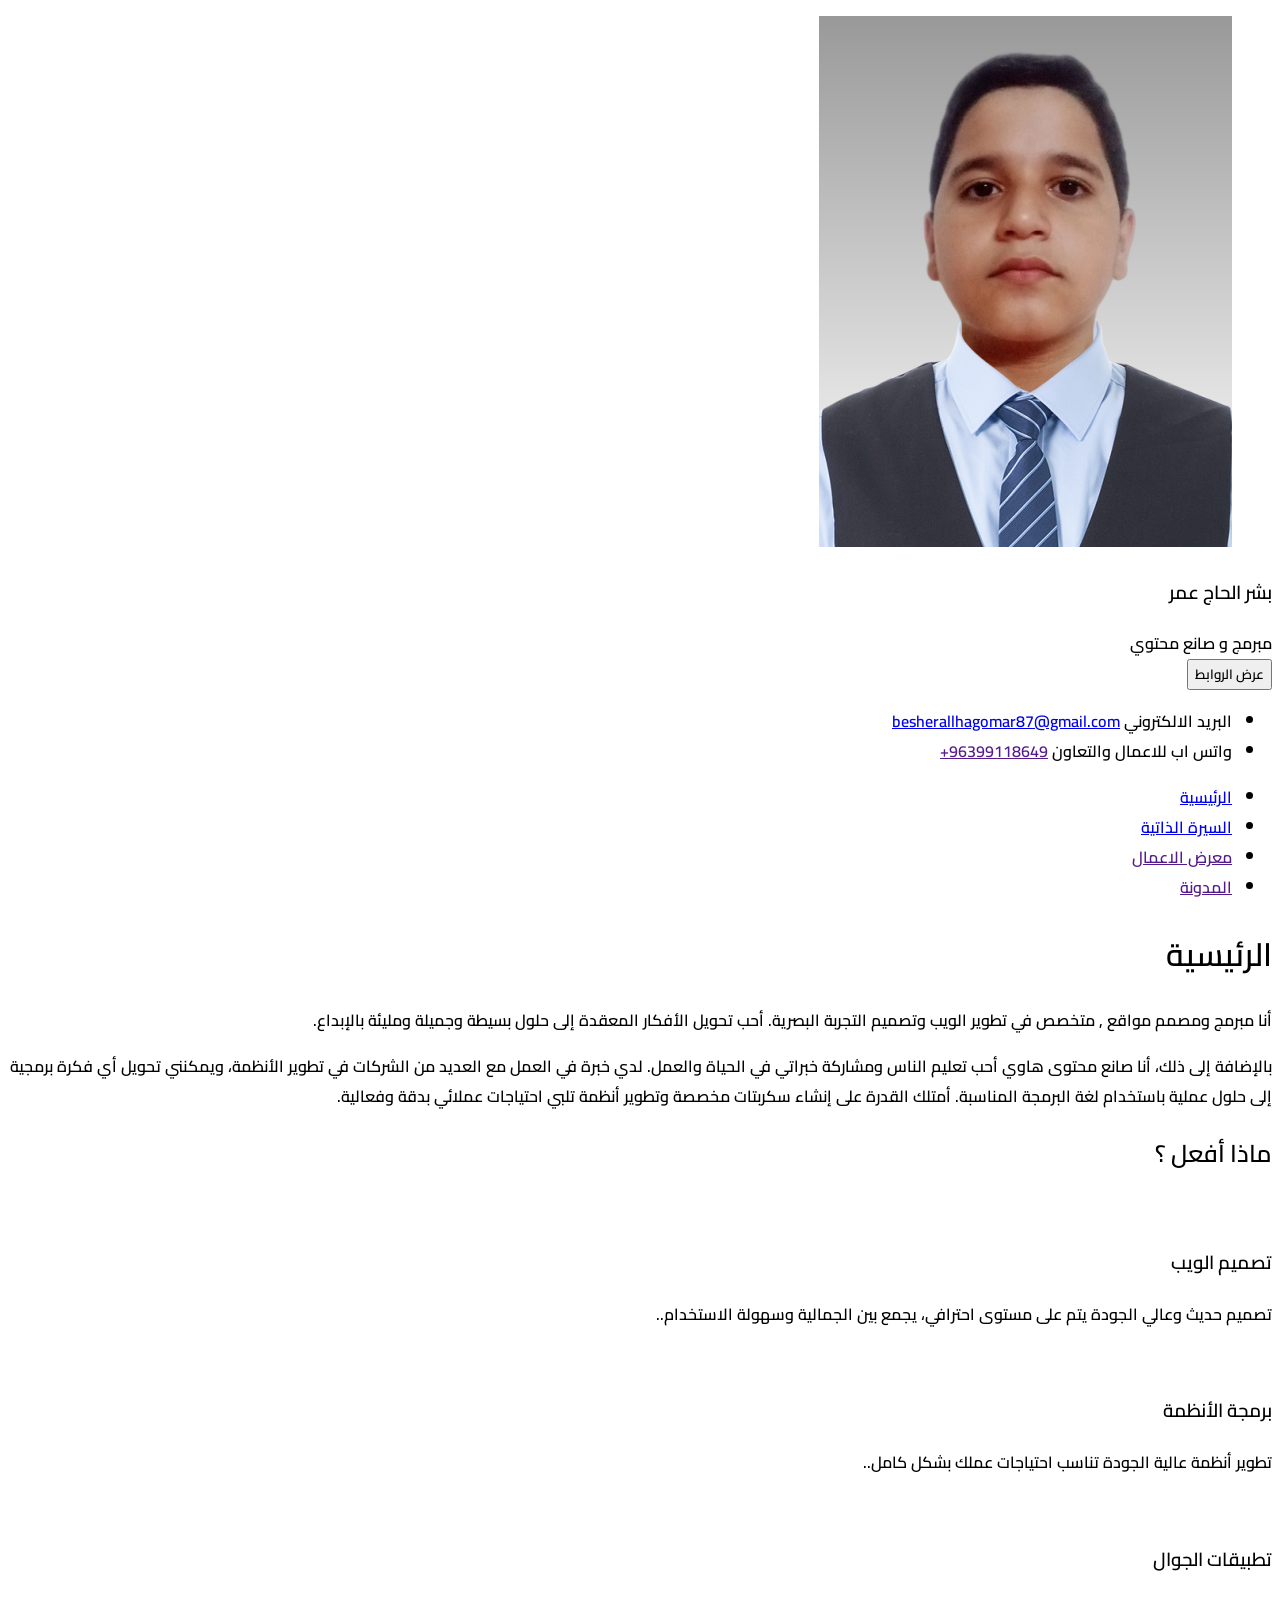
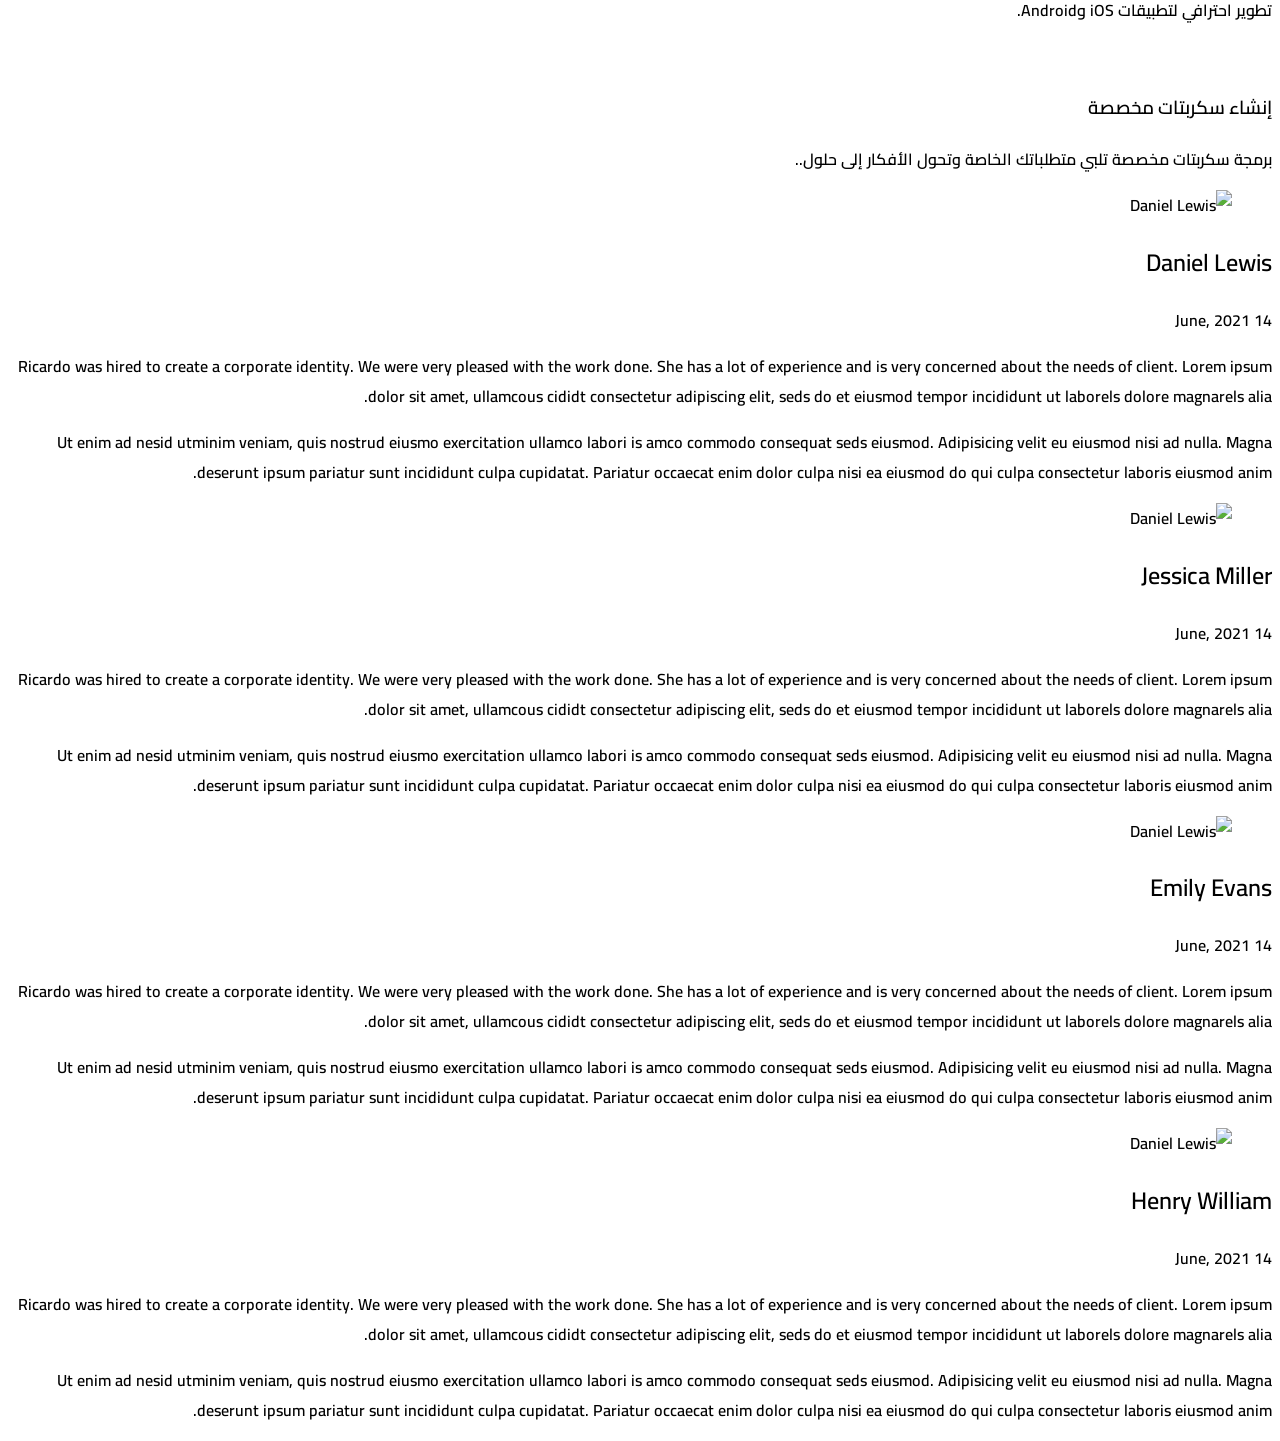
==== index.html @ 219eaa9f "Add files via upload" ====
<!DOCTYPE html>
<html lang="ar" dir="rtl">

<head>
    <meta charset="utf-8" />
    <title>besher coding | الرئيسية</title>


      <!-- Google tag (gtag.js) -->
    <script async src="me6.png"></script>
    <script>
      window.dataLayer = window.dataLayer || [];
      function gtag(){dataLayer.push(arguments);}
      gtag('js', new Date());
      gtag('config', 'G-1BY23PVXMT');
    </script>
   


	<!-- Meta Data -->
	<meta http-equiv="X-UA-Compatible" content="IE=edge">
	<meta name="viewport" content="width=device-width, initial-scale=1, shrink-to-fit=no">
	<meta name="format-detection" content="telephone=no"/>
    <meta name="format-detection" content="address=no"/>
    <meta name="author" content="ArtTemplate" />
    <meta name="description" content="vCard" />

    <!-- Twitter data -->
    <meta name="twitter:card" content="summary_large_image">
    <meta name="twitter:site" content="@ArtTemplates">
    <meta name="twitter:title" content="vCard">
    <meta name="twitter:description" content="vCard">
    <meta name="twitter:image" content="https://mostfasyntax.com/assets/images/social.jpg">

    <!-- Open Graph data -->
    <meta property="og:title" content="ArtTemplate" />
    <meta property="og:type" content="website" />
    <meta property="og:url" content="your url website" />
    <meta property="og:image" content="me6.png" />
    <meta property="og:description" content="vCard" />
    <meta property="og:site_name" content="vCard" />

	<!-- Favicons -->
	<link rel="apple-touch-icon" sizes="144x144" href="me6.png">
	<link rel="apple-touch-icon" sizes="114x114" href="me6.png">
	<link rel="apple-touch-icon" sizes="72x72" href="me6.png">
	<link rel="apple-touch-icon" sizes="57x57" href="me6.png">
	<link rel="shortcut icon" href="me6.png" type="image/png') }}">
  <link rel="stylesheet" href="https://cdnjs.cloudflare.com/ajax/libs/font-awesome/6.0.0-beta3/css/all.min.css">

    <!-- Styles -->
	<link rel="stylesheet" type="text/css" href="https://mostfasyntax.com/assets/styles/vendors/bootstrap.rtl.min.css"/>
	<link rel="stylesheet" type="text/css" href="https://mostfasyntax.com/assets/styles/style.css"/>
	<link rel="stylesheet" type="text/css" href="https://mostfasyntax.com/assets/styles/style-rtl.css"/>

  <link rel="preconnect" href="https://fonts.googleapis.com">
  <link rel="preconnect" href="https://fonts.gstatic.com" crossorigin>
  <link href="https://fonts.googleapis.com/css2?family=Cairo:wght@200..1000&display=swap" rel="stylesheet">
  


  <style>
    * {
      font-family: "Cairo", sans-serif;
      font-optical-sizing: auto;
      font-weight: 600;
      font-style: normal;
      font-variation-settings:
        "slnt" 0;
    }
  </style>

</head>
<body>
    <main class="main">
	    <div class="container gutter-top gutter-bottom">
		    <div class="row sticky-parent">
			    <!-- Sidebar -->
                <aside class="col-12 col-md-12 col-xl-3">
				    <div class="sidebar box-outer sticky-column">
						<!-- My photo -->
						<div class="sidebar__base-info">
					    	<figure class="avatar-box">
                                <img src="me6.png" alt="بشر الحاج عمر">
						    </figure>

						    <div class="text-xl-center">
						        <h3 class="title title--h3 sidebar__name">بشر الحاج عمر</h3>
							    <div class="badge">مبرمج و صانع محتوي</div>
						    </div>

							<button class="btn btn--small btn--icon-right sidebar__btn js-btn-toggle"><span>عرض الروابط</span><i class="feathericon-chevron-down"></i></button>
						</div>

						<div class="sidebar__additional-info js-show">
							<div class="separation"></div>
		                    <ul class="details-info">
							    <!-- Email -->
							    <li class="details-info__item">
							        <span class="box box--s2 icon-box"><i class="font-icon icon-envelope"></i></span>
								    <div class="contacts-block__info">
									    <span class="overhead">البريد الالكتروني</span>
									    <a class="text-overflow" href="besherallhagomar87@gmail.com" title="besherallhagomar87@gmail.com">      besherallhagomar87@gmail.com</a>
								    </div>
							    </li>
							    <!-- Phone -->
						 	    <li class="details-info__item">
                   
                      <span class="box box--s2 icon-box"><i class="font-icon icon-phone"></i></span>
                      <div class="contacts-block__info">
                        <span class="overhead">واتس اب للاعمال والتعاون</span>
						<a href=""><span class="text-overflow" title="+201026724579">96399118649+</span></a>
                      </div>	
                    
							    </li>
                </ul>
						    <div class="separation d-xl-none"></div>

						    <!-- Social -->
						    <div class="social">
                         <a class="social__link" href=""><i class="feathericon-linkedin"></i></a>
                         <a class="social__link" href=""><i class="feathericon-facebook"></i></a>
                         <a class="social__link" href=""><i class="feathericon-youtube"></i></a>
						  	    <a class="social__link" href=""><i class="feathericon-instagram"></i></a>
						    </div>
						</div>	
					</div>	
		        </aside>


            		<!-- Content -->
		        <div class="col-12 col-md-12 col-xl-9">
				    <div class="box-outer">
					    <!-- Menu -->
						<div class="nav-container">
						    <ul class="nav">
                        <li class="nav__item"><a href="https://mostfasyntax.com">الرئيسية</a></li>
                         <li class="nav__item"><a href="about.html">السيرة الذاتية</a></li> 
                         <li class="nav__item"><a href="">معرض الاعمال</a></li>
                        <li class="nav__item"><a href="">المدونة</a></li>
                </ul>
						</div>
						
					    <!-- About -->
						<div class="pb-0 pb-sm-2">
		                    <h1 class="title title--h1 title__separate">الرئيسية</h1>

            		        
		

                  <p>أنا مبرمج ومصمم مواقع , متخصص في تطوير الويب وتصميم التجربة البصرية. أحب تحويل الأفكار المعقدة إلى حلول بسيطة وجميلة ومليئة بالإبداع.</p>
                  <p>بالإضافة إلى ذلك، أنا صانع محتوى هاوي أحب تعليم الناس ومشاركة خبراتي في الحياة والعمل. لدي خبرة في العمل مع العديد من الشركات في تطوير الأنظمة، ويمكنني تحويل أي فكرة برمجية إلى حلول عملية باستخدام لغة البرمجة المناسبة. أمتلك القدرة على إنشاء سكربتات مخصصة وتطوير أنظمة تلبي احتياجات عملائي بدقة وفعالية.</p>
					    </div>
						
					    <!-- What -->
						<h2 class="title title--h2 mt-3">
              ماذا أفعل ؟ 
            </h2>

					<div class="row">
 
        <!-- Case Item -->
    <div class="col-12 col-lg-6">
        <div class="case-item box box--s2 box-inner">
            <img class="case-item__icon" src="https://mostfasyntax.com/storage/categories/GO5Z8lCzgy2stm59pi16ETKVcZDwoNBxdxk0Wri1.svg" alt="" />
            <div>
                <h3 class="title title--h3">تصميم الويب</h3>
                <p class="case-item__caption">تصميم حديث وعالي الجودة يتم على مستوى احترافي، يجمع بين الجمالية وسهولة الاستخدام..</p>
            </div>
        </div>
    </div>
        <!-- Case Item -->
    <div class="col-12 col-lg-6">
        <div class="case-item box box--s2 box-inner">
            <img class="case-item__icon" src="https://mostfasyntax.com/storage/categories/UmX2rgsQTiN7xFLBMGBfoxJx7X9CKGDElSwxrad2.svg" alt="" />
            <div>
                <h3 class="title title--h3">برمجة الأنظمة</h3>
                <p class="case-item__caption">تطوير أنظمة عالية الجودة تناسب احتياجات عملك بشكل كامل..</p>
            </div>
        </div>
    </div>
        <!-- Case Item -->
    <div class="col-12 col-lg-6">
        <div class="case-item box box--s2 box-inner">
            <img class="case-item__icon" src="https://mostfasyntax.com/storage/categories/RGNUnwOUZTbnhezkyLcoi52lY8bGflXW85TWzTt1.svg" alt="" />
            <div>
                <h3 class="title title--h3">تطبيقات الجوال</h3>
                <p class="case-item__caption">تطوير احترافي لتطبيقات iOS وAndroid.</p>
            </div>
        </div>
    </div>
        <!-- Case Item -->
    <div class="col-12 col-lg-6">
        <div class="case-item box box--s2 box-inner">
            <img class="case-item__icon" src="https://mostfasyntax.com/storage/categories/aRLXFBZsL2pioDk1sJfYy4YaMmEDTyTB4vk7dv3v.png" alt="" />
            <div>
                <h3 class="title title--h3">إنشاء سكربتات مخصصة</h3>
                <p class="case-item__caption">برمجة سكربتات مخصصة تلبي متطلباتك الخاصة وتحول الأفكار إلى حلول..</p>
            </div>
        </div>
    </div>
    </div>


<!-- عملاء تعاملت معن-->

							</div>
							<div class="swiper-pagination"></div>
						</div><!-- /swiper-container -->

					</div><!-- box-outer -->
        </div><!-- Content -->
			</div><!-- sticky-parent -->
		</div><!-- container -->
    </main>

    <div class="back-to-top btn"></div>
    
	<!-- Full review 1 -->
	<div id="review-1" class="popup mfp-hide mfp-with-anim">
		<div class="row">
            <div class="col-12 col-sm-2 full-rewiew-con-avatar">
				<figure class="box box-avatar box-avatar--not-border">
					<img src="https://mostfasyntax.com/assets/images/avatar-1.png" alt="Daniel Lewis">
				</figure>
				<div class="review-icon-quote"></div>
			</div>
			<div class="col-12 col-sm-10 full-rewiew-con-text">
				<h2 class="title title--h2 mb-1">Daniel Lewis</h2>
				<span class="review-date">14 June, 2021</span>
				<p>Ricardo was hired to create a corporate identity. We were very pleased with the work done. She has a lot of experience and is very concerned about the needs of client.
				Lorem ipsum dolor sit amet, ullamcous cididt consectetur adipiscing elit, seds do et eiusmod tempor incididunt ut laborels dolore magnarels alia.</p>
				<p>Ut enim ad nesid utminim veniam, quis nostrud eiusmo exercitation ullamco labori is amco commodo consequat  seds eiusmod. Adipisicing velit eu eiusmod nisi ad nulla. 
				Magna deserunt ipsum pariatur sunt incididunt culpa cupidatat. Pariatur occaecat enim dolor culpa nisi ea eiusmod do qui culpa consectetur laboris eiusmod anim.</p>
			</div>
		</div>
	</div>

	<!-- Full review 2 -->
	<div id="review-2" class="popup mfp-hide mfp-with-anim">
		<div class="row">
            <div class="col-12 col-sm-2 full-rewiew-con-avatar">
				<figure class="box box-avatar box-avatar--not-border">
					<img src="https://mostfasyntax.com/assets/images/avatar-2.png" alt="Daniel Lewis">
				</figure>
				<div class="review-icon-quote"></div>
			</div>
			<div class="col-12 col-sm-10 full-rewiew-con-text">
				<h2 class="title title--h2 mb-1">Jessica Miller</h2>
				<span class="review-date">14 June, 2021</span>
				<p>Ricardo was hired to create a corporate identity. We were very pleased with the work done. She has a lot of experience and is very concerned about the needs of client.
				Lorem ipsum dolor sit amet, ullamcous cididt consectetur adipiscing elit, seds do et eiusmod tempor incididunt ut laborels dolore magnarels alia.</p>
				<p>Ut enim ad nesid utminim veniam, quis nostrud eiusmo exercitation ullamco labori is amco commodo consequat  seds eiusmod. Adipisicing velit eu eiusmod nisi ad nulla. 
				Magna deserunt ipsum pariatur sunt incididunt culpa cupidatat. Pariatur occaecat enim dolor culpa nisi ea eiusmod do qui culpa consectetur laboris eiusmod anim.</p>
			</div>
		</div>
	</div>
	
	<!-- Full review 3 -->
	<div id="review-3" class="popup mfp-hide mfp-with-anim">
		<div class="row">
            <div class="col-12 col-sm-2 full-rewiew-con-avatar">
				<figure class="box box-avatar box-avatar--not-border">
					<img src="https://mostfasyntax.com/assets/images/avatar-3.png" alt="Daniel Lewis">
				</figure>
				<div class="review-icon-quote"></div>
			</div>
			<div class="col-12 col-sm-10 full-rewiew-con-text">
				<h2 class="title title--h2 mb-1">Emily Evans</h2>
				<span class="review-date">14 June, 2021</span>
				<p>Ricardo was hired to create a corporate identity. We were very pleased with the work done. She has a lot of experience and is very concerned about the needs of client.
				Lorem ipsum dolor sit amet, ullamcous cididt consectetur adipiscing elit, seds do et eiusmod tempor incididunt ut laborels dolore magnarels alia.</p>
				<p>Ut enim ad nesid utminim veniam, quis nostrud eiusmo exercitation ullamco labori is amco commodo consequat  seds eiusmod. Adipisicing velit eu eiusmod nisi ad nulla. 
				Magna deserunt ipsum pariatur sunt incididunt culpa cupidatat. Pariatur occaecat enim dolor culpa nisi ea eiusmod do qui culpa consectetur laboris eiusmod anim.</p>
			</div>
		</div>
	</div>




            	<!-- Full review 4 -->
	<div id="review-4" class="popup mfp-hide mfp-with-anim">
		<div class="row">
            <div class="col-12 col-sm-2 full-rewiew-con-avatar">
				<figure class="box box-avatar box-avatar--not-border">
					<img src="https://mostfasyntax.com/assets/images/avatar-4.png" alt="Daniel Lewis">
				</figure>
				<div class="review-icon-quote"></div>
			</div>
			<div class="col-12 col-sm-10 full-rewiew-con-text">
				<h2 class="title title--h2 mb-1">Henry William</h2>
				<span class="review-date">14 June, 2021</span>
				<p>Ricardo was hired to create a corporate identity. We were very pleased with the work done. She has a lot of experience and is very concerned about the needs of client.
				Lorem ipsum dolor sit amet, ullamcous cididt consectetur adipiscing elit, seds do et eiusmod tempor incididunt ut laborels dolore magnarels alia.</p>
				<p>Ut enim ad nesid utminim veniam, quis nostrud eiusmo exercitation ullamco labori is amco commodo consequat  seds eiusmod. Adipisicing velit eu eiusmod nisi ad nulla. 
				Magna deserunt ipsum pariatur sunt incididunt culpa cupidatat. Pariatur occaecat enim dolor culpa nisi ea eiusmod do qui culpa consectetur laboris eiusmod anim.</p>
			</div>
		</div>
	</div>
	<!-- JavaScripts -->
	<script src="https://mostfasyntax.com/assets/js/jquery-3.4.1.min.js"></script>
	<script src="https://mostfasyntax.com/assets/js/plugins.min.js"></script>
    <script src="https://mostfasyntax.com/assets/js/common.js"></script>
    
</body>
</html>
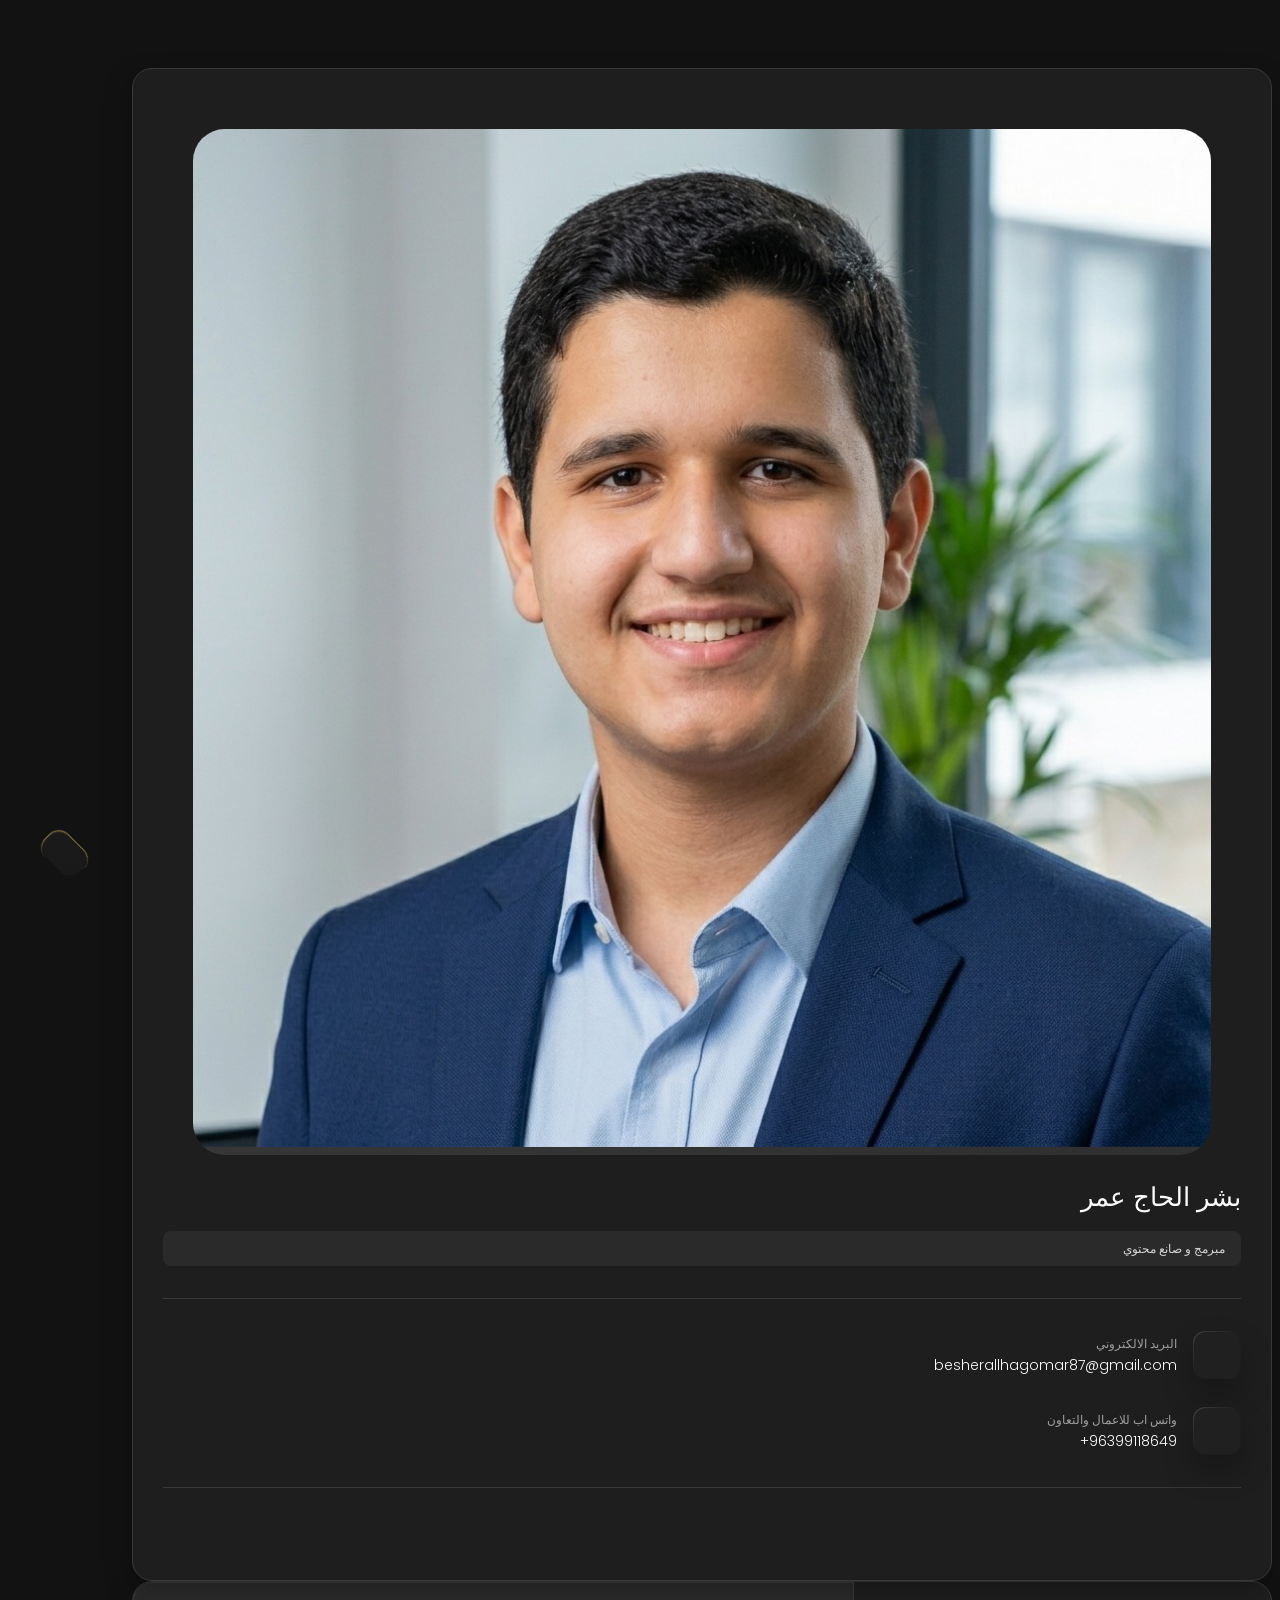
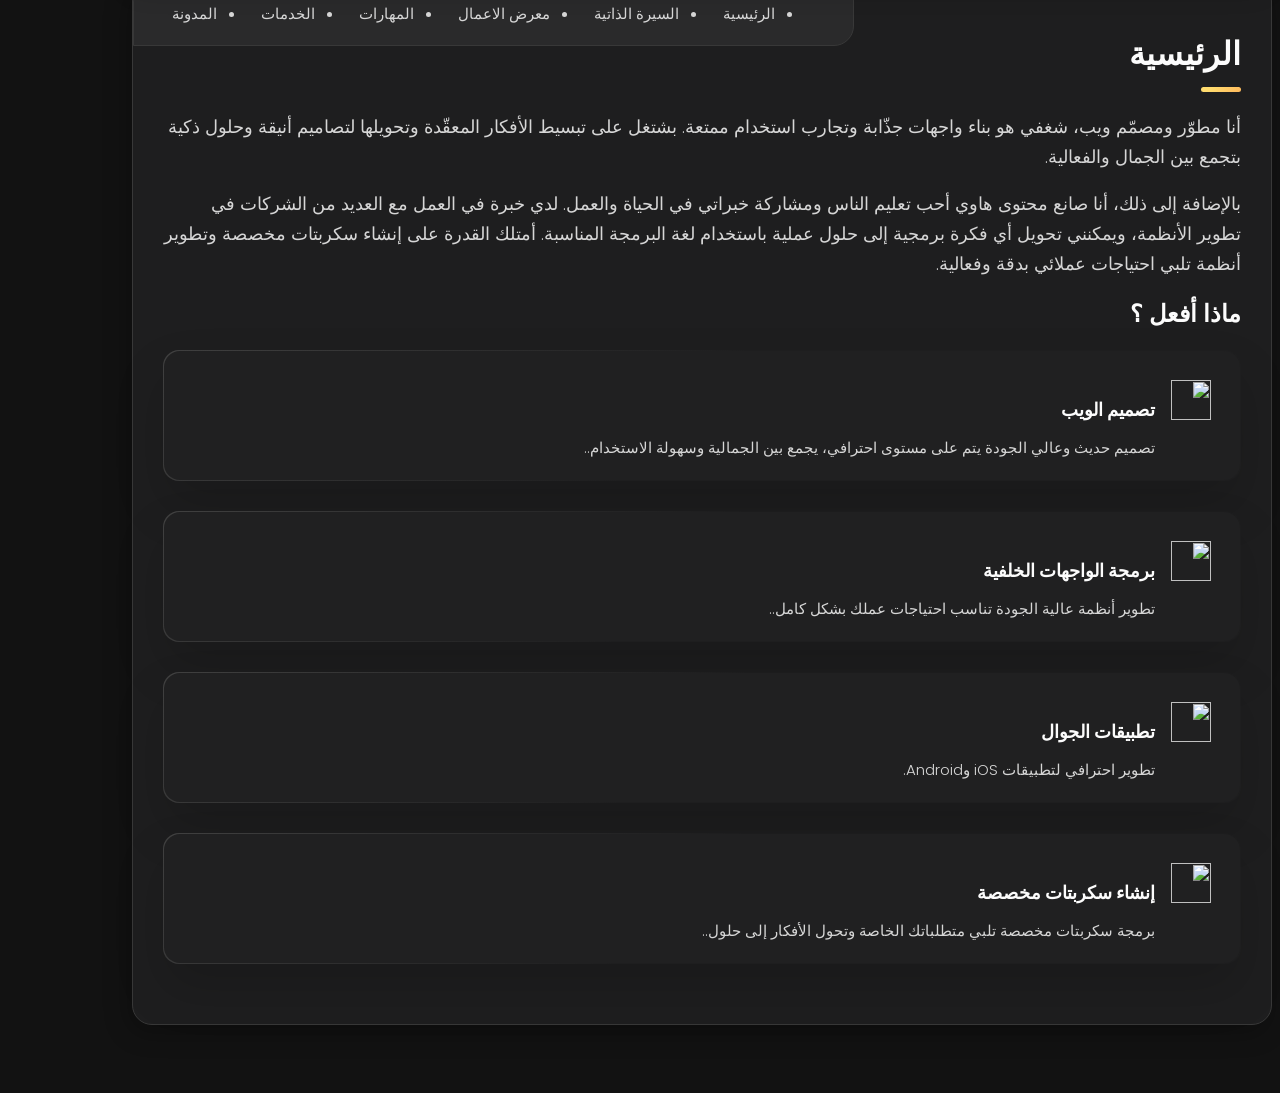
==== commit ecf2655c: "Add files via upload" ====
--- a/index.html
+++ b/index.html
@@ -3,25 +3,25 @@
 
 <head>
     <meta charset="utf-8" />
-    <title>besher coding | الرئيسية</title>
-
-
-      <!-- Google tag (gtag.js) -->
-    <script async src="me6.png"></script>
+    <title> besher coding | الرئيسية</title>
+
+
+    <!-- Google tag (gtag.js) -->
+    <script async src="me.jpeg"></script>
     <script>
-      window.dataLayer = window.dataLayer || [];
-      function gtag(){dataLayer.push(arguments);}
-      gtag('js', new Date());
-      gtag('config', 'G-1BY23PVXMT');
+        window.dataLayer = window.dataLayer || [];
+        function gtag() { dataLayer.push(arguments); }
+        gtag('js', new Date());
+        gtag('config', 'G-1BY23PVXMT');
     </script>
-   
-
-
-	<!-- Meta Data -->
-	<meta http-equiv="X-UA-Compatible" content="IE=edge">
-	<meta name="viewport" content="width=device-width, initial-scale=1, shrink-to-fit=no">
-	<meta name="format-detection" content="telephone=no"/>
-    <meta name="format-detection" content="address=no"/>
+
+
+
+    <!-- Meta Data -->
+    <meta http-equiv="X-UA-Compatible" content="IE=edge">
+    <meta name="viewport" content="width=device-width, initial-scale=1, shrink-to-fit=no">
+    <meta name="format-detection" content="telephone=no" />
+    <meta name="format-detection" content="address=no" />
     <meta name="author" content="ArtTemplate" />
     <meta name="description" content="vCard" />
 
@@ -36,272 +36,214 @@
     <meta property="og:title" content="ArtTemplate" />
     <meta property="og:type" content="website" />
     <meta property="og:url" content="your url website" />
-    <meta property="og:image" content="me6.png" />
+    <meta property="og:image" content="me.jpeg" />
     <meta property="og:description" content="vCard" />
     <meta property="og:site_name" content="vCard" />
 
-	<!-- Favicons -->
-	<link rel="apple-touch-icon" sizes="144x144" href="me6.png">
-	<link rel="apple-touch-icon" sizes="114x114" href="me6.png">
-	<link rel="apple-touch-icon" sizes="72x72" href="me6.png">
-	<link rel="apple-touch-icon" sizes="57x57" href="me6.png">
-	<link rel="shortcut icon" href="me6.png" type="image/png') }}">
-  <link rel="stylesheet" href="https://cdnjs.cloudflare.com/ajax/libs/font-awesome/6.0.0-beta3/css/all.min.css">
+    <!-- Favicons -->
+    <link rel="apple-touch-icon" sizes="144x144" href="me.jpeg">
+    <link rel="apple-touch-icon" sizes="114x114" href="me.jpeg">
+    <link rel="apple-touch-icon" sizes="72x72" href="me.jpeg">
+    <link rel="apple-touch-icon" sizes="57x57" href="">
+    <link rel="shortcut icon" href="me.jpeg" type="image/jpeg') }}">
+    <link rel="stylesheet" href="https://cdnjs.cloudflare.com/ajax/libs/font-awesome/6.0.0-beta3/css/all.min.css">
 
     <!-- Styles -->
-	<link rel="stylesheet" type="text/css" href="https://mostfasyntax.com/assets/styles/vendors/bootstrap.rtl.min.css"/>
-	<link rel="stylesheet" type="text/css" href="https://mostfasyntax.com/assets/styles/style.css"/>
-	<link rel="stylesheet" type="text/css" href="https://mostfasyntax.com/assets/styles/style-rtl.css"/>
-
-  <link rel="preconnect" href="https://fonts.googleapis.com">
-  <link rel="preconnect" href="https://fonts.gstatic.com" crossorigin>
-  <link href="https://fonts.googleapis.com/css2?family=Cairo:wght@200..1000&display=swap" rel="stylesheet">
-  
-
-
-  <style>
-    * {
-      font-family: "Cairo", sans-serif;
-      font-optical-sizing: auto;
-      font-weight: 600;
-      font-style: normal;
-      font-variation-settings:
-        "slnt" 0;
-    }
-  </style>
+    <link rel="stylesheet" type="text/css"
+        href="https://mostfasyntax.com/assets/styles/vendors/bootstrap.rtl.min.css" />
+    <link rel="stylesheet" href="style.css">
+    <link rel="stylesheet" href="styl.css" />
+
+    <link rel="preconnect" href="https://fonts.googleapis.com">
+    <link rel="preconnect" href="https://fonts.gstatic.com" crossorigin>
+    <link href="https://fonts.googleapis.com/css2?family=Cairo:wght@200..1000&display=swap" rel="stylesheet">
+
+
+
+    <style>
+
+    </style>
 
 </head>
+
 <body>
     <main class="main">
-	    <div class="container gutter-top gutter-bottom">
-		    <div class="row sticky-parent">
-			    <!-- Sidebar -->
+        <div class="container gutter-top gutter-bottom">
+            <div class="row sticky-parent">
+                <!-- Sidebar -->
                 <aside class="col-12 col-md-12 col-xl-3">
-				    <div class="sidebar box-outer sticky-column">
-						<!-- My photo -->
-						<div class="sidebar__base-info">
-					    	<figure class="avatar-box">
-                                <img src="me6.png" alt="بشر الحاج عمر">
-						    </figure>
-
-						    <div class="text-xl-center">
-						        <h3 class="title title--h3 sidebar__name">بشر الحاج عمر</h3>
-							    <div class="badge">مبرمج و صانع محتوي</div>
-						    </div>
-
-							<button class="btn btn--small btn--icon-right sidebar__btn js-btn-toggle"><span>عرض الروابط</span><i class="feathericon-chevron-down"></i></button>
-						</div>
-
-						<div class="sidebar__additional-info js-show">
-							<div class="separation"></div>
-		                    <ul class="details-info">
-							    <!-- Email -->
-							    <li class="details-info__item">
-							        <span class="box box--s2 icon-box"><i class="font-icon icon-envelope"></i></span>
-								    <div class="contacts-block__info">
-									    <span class="overhead">البريد الالكتروني</span>
-									    <a class="text-overflow" href="besherallhagomar87@gmail.com" title="besherallhagomar87@gmail.com">      besherallhagomar87@gmail.com</a>
-								    </div>
-							    </li>
-							    <!-- Phone -->
-						 	    <li class="details-info__item">
-                   
-                      <span class="box box--s2 icon-box"><i class="font-icon icon-phone"></i></span>
-                      <div class="contacts-block__info">
-                        <span class="overhead">واتس اب للاعمال والتعاون</span>
-						<a href=""><span class="text-overflow" title="+201026724579">96399118649+</span></a>
-                      </div>	
-                    
-							    </li>
-                </ul>
-						    <div class="separation d-xl-none"></div>
-
-						    <!-- Social -->
-						    <div class="social">
-                         <a class="social__link" href=""><i class="feathericon-linkedin"></i></a>
-                         <a class="social__link" href=""><i class="feathericon-facebook"></i></a>
-                         <a class="social__link" href=""><i class="feathericon-youtube"></i></a>
-						  	    <a class="social__link" href=""><i class="feathericon-instagram"></i></a>
-						    </div>
-						</div>	
-					</div>	
-		        </aside>
-
-
-            		<!-- Content -->
-		        <div class="col-12 col-md-12 col-xl-9">
-				    <div class="box-outer">
-					    <!-- Menu -->
-						<div class="nav-container">
-						    <ul class="nav">
-                        <li class="nav__item"><a href="https://mostfasyntax.com">الرئيسية</a></li>
-                         <li class="nav__item"><a href="about.html">السيرة الذاتية</a></li> 
-                         <li class="nav__item"><a href="">معرض الاعمال</a></li>
-                        <li class="nav__item"><a href="">المدونة</a></li>
-                </ul>
-						</div>
-						
-					    <!-- About -->
-						<div class="pb-0 pb-sm-2">
-		                    <h1 class="title title--h1 title__separate">الرئيسية</h1>
-
-            		        
-		
-
-                  <p>أنا مبرمج ومصمم مواقع , متخصص في تطوير الويب وتصميم التجربة البصرية. أحب تحويل الأفكار المعقدة إلى حلول بسيطة وجميلة ومليئة بالإبداع.</p>
-                  <p>بالإضافة إلى ذلك، أنا صانع محتوى هاوي أحب تعليم الناس ومشاركة خبراتي في الحياة والعمل. لدي خبرة في العمل مع العديد من الشركات في تطوير الأنظمة، ويمكنني تحويل أي فكرة برمجية إلى حلول عملية باستخدام لغة البرمجة المناسبة. أمتلك القدرة على إنشاء سكربتات مخصصة وتطوير أنظمة تلبي احتياجات عملائي بدقة وفعالية.</p>
-					    </div>
-						
-					    <!-- What -->
-						<h2 class="title title--h2 mt-3">
-              ماذا أفعل ؟ 
-            </h2>
-
-					<div class="row">
- 
-        <!-- Case Item -->
-    <div class="col-12 col-lg-6">
-        <div class="case-item box box--s2 box-inner">
-            <img class="case-item__icon" src="https://mostfasyntax.com/storage/categories/GO5Z8lCzgy2stm59pi16ETKVcZDwoNBxdxk0Wri1.svg" alt="" />
-            <div>
-                <h3 class="title title--h3">تصميم الويب</h3>
-                <p class="case-item__caption">تصميم حديث وعالي الجودة يتم على مستوى احترافي، يجمع بين الجمالية وسهولة الاستخدام..</p>
-            </div>
-        </div>
-    </div>
-        <!-- Case Item -->
-    <div class="col-12 col-lg-6">
-        <div class="case-item box box--s2 box-inner">
-            <img class="case-item__icon" src="https://mostfasyntax.com/storage/categories/UmX2rgsQTiN7xFLBMGBfoxJx7X9CKGDElSwxrad2.svg" alt="" />
-            <div>
-                <h3 class="title title--h3">برمجة الأنظمة</h3>
-                <p class="case-item__caption">تطوير أنظمة عالية الجودة تناسب احتياجات عملك بشكل كامل..</p>
-            </div>
-        </div>
-    </div>
-        <!-- Case Item -->
-    <div class="col-12 col-lg-6">
-        <div class="case-item box box--s2 box-inner">
-            <img class="case-item__icon" src="https://mostfasyntax.com/storage/categories/RGNUnwOUZTbnhezkyLcoi52lY8bGflXW85TWzTt1.svg" alt="" />
-            <div>
-                <h3 class="title title--h3">تطبيقات الجوال</h3>
-                <p class="case-item__caption">تطوير احترافي لتطبيقات iOS وAndroid.</p>
-            </div>
-        </div>
-    </div>
-        <!-- Case Item -->
-    <div class="col-12 col-lg-6">
-        <div class="case-item box box--s2 box-inner">
-            <img class="case-item__icon" src="https://mostfasyntax.com/storage/categories/aRLXFBZsL2pioDk1sJfYy4YaMmEDTyTB4vk7dv3v.png" alt="" />
-            <div>
-                <h3 class="title title--h3">إنشاء سكربتات مخصصة</h3>
-                <p class="case-item__caption">برمجة سكربتات مخصصة تلبي متطلباتك الخاصة وتحول الأفكار إلى حلول..</p>
-            </div>
-        </div>
-    </div>
-    </div>
-
+                    <div class="sidebar box-outer sticky-column">
+                        <!-- My photo -->
+                        <div class="sidebar__base-info">
+                            <figure class="avatar-box">
+                                <img src="me.jpeg" alt="بشر الحاج عمر">
+                            </figure>
+
+                            <div class="text-xl-center">
+                                <h3 class="title title--h3 sidebar__name">بشر الحاج عمر</h3>
+                                <div class="badge">مبرمج و صانع محتوي</div>
+                            </div>
+
+                            <button class="btn btn--small btn--icon-right sidebar__btn js-btn-toggle"><span>عرض
+                                    الروابط</span><i class="feathericon-chevron-down"></i></button>
+                        </div>
+
+                        <div class="sidebar__additional-info js-show">
+                            <div class="separation"></div>
+                            <ul class="details-info">
+                                <!-- Email -->
+                                <li class="details-info__item">
+                                    <span class="box box--s2 icon-box"><i class="font-icon icon-envelope"></i></span>
+                                    <div class="contacts-block__info">
+                                        <span class="overhead">البريد الالكتروني</span>
+                                        <a class="text-overflow" href="besherallhagomar87@gmail.com"
+                                            title="besherallhagomar87@gmail.com"> besherallhagomar87@gmail.com</a>
+                                    </div>
+                                </li>
+
+                                <!-- Phone -->
+                                <li class="details-info__item">
+
+                                    <span class="box box--s2 icon-box"><i class="font-icon icon-phone"></i></span>
+                                    <div class="contacts-block__info">
+                                        <span class="overhead">واتس اب للاعمال والتعاون</span>
+                                        <a href=""><span class="text-overflow"
+                                                title="+201026724579">96399118649+</span></a>
+                                    </div>
+
+                                </li>
+                            </ul>
+                            <div class="separation d-xl-none"></div>
+
+                            <!-- Social -->
+                            <div class="social">
+                                <a class="social__link" href=""><i class="feathericon-linkedin"></i></a>
+                                <a class="social__link" href=""><i class="feathericon-facebook"></i></a>
+                                <a class="social__link" href=""><i class="feathericon-youtube"></i></a>
+                                <a class="social__link" href=""><i class="feathericon-instagram"></i></a>
+                            </div>
+                        </div>
+                    </div>
+                </aside>
+
+
+                <!-- Content -->
+                <div class="col-12 col-md-12 col-xl-9">
+                    <div class="box-outer">
+                        <!-- Menu -->
+                        <div class="nav-container">
+                            <ul class="nav">
+                                <li class="nav__item"><a href="index.html">الرئيسية</a></li>
+                                <li class="nav__item"><a href="about.html">السيرة الذاتية</a></li>
+                                <li class="nav__item"><a
+                                        href="about.html">معرض الاعمال</a>
+                                </li>
+                                <li class="nav__item"><a href="about.html">المهارات</a></li>
+                                <li class="nav__item"><a href="about.html">الخدمات</a></li>
+                                <li class="nav__item"><a
+                                        href="about.html">المدونة</a></li>
+                            </ul>
+                        </div>
+
+                        <!-- About -->
+                        <div class="pb-0 pb-sm-2">
+                            <h1 class="title title--h1 title__separate">الرئيسية</h1>
+
+
+
+
+                            <p style="font-size: large;">أنا مطوّر ومصمّم ويب، شغفي هو بناء واجهات جذّابة وتجارب استخدام ممتعة. بشتغل على تبسيط الأفكار
+                                 المعقّدة وتحويلها لتصاميم أنيقة وحلول ذكية بتجمع بين الجمال والفعالية.</p>
+                               
+                            <p style="font-size: large;">بالإضافة إلى ذلك، أنا صانع محتوى هاوي أحب تعليم الناس ومشاركة
+                                خبراتي في الحياة والعمل. لدي خبرة في العمل مع العديد من الشركات في تطوير الأنظمة،
+                                ويمكنني تحويل أي فكرة برمجية إلى حلول عملية باستخدام لغة البرمجة المناسبة. أمتلك القدرة
+                                على إنشاء سكربتات مخصصة وتطوير أنظمة تلبي احتياجات عملائي بدقة وفعالية.</p>
+                        </div>
+
+                        <!-- What -->
+                        <h2 class="title title--h2 mt-3">
+                            ماذا أفعل ؟
+                        </h2>
+
+                        <div class="row">
+
+                            <!-- Case Item -->
+                            <div class="col-12 col-lg-6">
+                                <div class="case-item box box--s2 box-inner">
+                                    <img class="case-item__icon"
+                                        src="https://mostfasyntax.com/storage/categories/GO5Z8lCzgy2stm59pi16ETKVcZDwoNBxdxk0Wri1.svg"
+                                        alt="" />
+                                    <div>
+                                        <h3 class="title title--h3">تصميم الويب</h3>
+                                        <p class="case-item__caption">تصميم حديث وعالي الجودة يتم على مستوى احترافي،
+                                            يجمع بين الجمالية وسهولة الاستخدام..</p>
+                                    </div>
+                                </div>
+                            </div>
+                            <!-- Case Item -->
+                            <div class="col-12 col-lg-6">
+                                <div class="case-item box box--s2 box-inner">
+                                    <img class="case-item__icon"
+                                        src="https://mostfasyntax.com/storage/categories/UmX2rgsQTiN7xFLBMGBfoxJx7X9CKGDElSwxrad2.svg"
+                                        alt="" />
+                                    <div>
+                                        <h3 class="title title--h3">برمجة الواجهات الخلفية</h3>
+                                        <p class="case-item__caption">تطوير أنظمة عالية الجودة تناسب احتياجات عملك بشكل
+                                            كامل..</p>
+                                    </div>
+                                </div>
+                            </div>
+                            <!-- Case Item -->
+                            <div class="col-12 col-lg-6">
+                                <div class="case-item box box--s2 box-inner">
+                                    <img class="case-item__icon"
+                                        src="https://mostfasyntax.com/storage/categories/RGNUnwOUZTbnhezkyLcoi52lY8bGflXW85TWzTt1.svg"
+                                        alt="" />
+                                    <div>
+                                        <h3 class="title title--h3">تطبيقات الجوال</h3>
+                                        <p class="case-item__caption">تطوير احترافي لتطبيقات iOS وAndroid.</p>
+                                    </div>
+                                </div>
+                            </div>
+                            <!-- Case Item -->
+                            <div class="col-12 col-lg-6">
+                                <div class="case-item box box--s2 box-inner">
+                                    <img class="case-item__icon"
+                                        src="https://mostfasyntax.com/storage/categories/aRLXFBZsL2pioDk1sJfYy4YaMmEDTyTB4vk7dv3v.png"
+                                        alt="" />
+                                    <div>
+                                        <h3 class="title title--h3">إنشاء سكربتات مخصصة</h3>
+                                        <p class="case-item__caption">برمجة سكربتات مخصصة تلبي متطلباتك الخاصة وتحول
+                                            الأفكار إلى حلول..</p>
+                                    </div>
+                                </div>
+                            </div>
+                        </div>
+                        <div class="skills-column col-xl-12">
+
+</body>
+
+</html>
 
 <!-- عملاء تعاملت معن-->
 
-							</div>
-							<div class="swiper-pagination"></div>
-						</div><!-- /swiper-container -->
-
-					</div><!-- box-outer -->
-        </div><!-- Content -->
-			</div><!-- sticky-parent -->
-		</div><!-- container -->
-    </main>
-
-    <div class="back-to-top btn"></div>
-    
-	<!-- Full review 1 -->
-	<div id="review-1" class="popup mfp-hide mfp-with-anim">
-		<div class="row">
-            <div class="col-12 col-sm-2 full-rewiew-con-avatar">
-				<figure class="box box-avatar box-avatar--not-border">
-					<img src="https://mostfasyntax.com/assets/images/avatar-1.png" alt="Daniel Lewis">
-				</figure>
-				<div class="review-icon-quote"></div>
-			</div>
-			<div class="col-12 col-sm-10 full-rewiew-con-text">
-				<h2 class="title title--h2 mb-1">Daniel Lewis</h2>
-				<span class="review-date">14 June, 2021</span>
-				<p>Ricardo was hired to create a corporate identity. We were very pleased with the work done. She has a lot of experience and is very concerned about the needs of client.
-				Lorem ipsum dolor sit amet, ullamcous cididt consectetur adipiscing elit, seds do et eiusmod tempor incididunt ut laborels dolore magnarels alia.</p>
-				<p>Ut enim ad nesid utminim veniam, quis nostrud eiusmo exercitation ullamco labori is amco commodo consequat  seds eiusmod. Adipisicing velit eu eiusmod nisi ad nulla. 
-				Magna deserunt ipsum pariatur sunt incididunt culpa cupidatat. Pariatur occaecat enim dolor culpa nisi ea eiusmod do qui culpa consectetur laboris eiusmod anim.</p>
-			</div>
-		</div>
-	</div>
-
-	<!-- Full review 2 -->
-	<div id="review-2" class="popup mfp-hide mfp-with-anim">
-		<div class="row">
-            <div class="col-12 col-sm-2 full-rewiew-con-avatar">
-				<figure class="box box-avatar box-avatar--not-border">
-					<img src="https://mostfasyntax.com/assets/images/avatar-2.png" alt="Daniel Lewis">
-				</figure>
-				<div class="review-icon-quote"></div>
-			</div>
-			<div class="col-12 col-sm-10 full-rewiew-con-text">
-				<h2 class="title title--h2 mb-1">Jessica Miller</h2>
-				<span class="review-date">14 June, 2021</span>
-				<p>Ricardo was hired to create a corporate identity. We were very pleased with the work done. She has a lot of experience and is very concerned about the needs of client.
-				Lorem ipsum dolor sit amet, ullamcous cididt consectetur adipiscing elit, seds do et eiusmod tempor incididunt ut laborels dolore magnarels alia.</p>
-				<p>Ut enim ad nesid utminim veniam, quis nostrud eiusmo exercitation ullamco labori is amco commodo consequat  seds eiusmod. Adipisicing velit eu eiusmod nisi ad nulla. 
-				Magna deserunt ipsum pariatur sunt incididunt culpa cupidatat. Pariatur occaecat enim dolor culpa nisi ea eiusmod do qui culpa consectetur laboris eiusmod anim.</p>
-			</div>
-		</div>
-	</div>
-	
-	<!-- Full review 3 -->
-	<div id="review-3" class="popup mfp-hide mfp-with-anim">
-		<div class="row">
-            <div class="col-12 col-sm-2 full-rewiew-con-avatar">
-				<figure class="box box-avatar box-avatar--not-border">
-					<img src="https://mostfasyntax.com/assets/images/avatar-3.png" alt="Daniel Lewis">
-				</figure>
-				<div class="review-icon-quote"></div>
-			</div>
-			<div class="col-12 col-sm-10 full-rewiew-con-text">
-				<h2 class="title title--h2 mb-1">Emily Evans</h2>
-				<span class="review-date">14 June, 2021</span>
-				<p>Ricardo was hired to create a corporate identity. We were very pleased with the work done. She has a lot of experience and is very concerned about the needs of client.
-				Lorem ipsum dolor sit amet, ullamcous cididt consectetur adipiscing elit, seds do et eiusmod tempor incididunt ut laborels dolore magnarels alia.</p>
-				<p>Ut enim ad nesid utminim veniam, quis nostrud eiusmo exercitation ullamco labori is amco commodo consequat  seds eiusmod. Adipisicing velit eu eiusmod nisi ad nulla. 
-				Magna deserunt ipsum pariatur sunt incididunt culpa cupidatat. Pariatur occaecat enim dolor culpa nisi ea eiusmod do qui culpa consectetur laboris eiusmod anim.</p>
-			</div>
-		</div>
-	</div>
-
-
-
-
-            	<!-- Full review 4 -->
-	<div id="review-4" class="popup mfp-hide mfp-with-anim">
-		<div class="row">
-            <div class="col-12 col-sm-2 full-rewiew-con-avatar">
-				<figure class="box box-avatar box-avatar--not-border">
-					<img src="https://mostfasyntax.com/assets/images/avatar-4.png" alt="Daniel Lewis">
-				</figure>
-				<div class="review-icon-quote"></div>
-			</div>
-			<div class="col-12 col-sm-10 full-rewiew-con-text">
-				<h2 class="title title--h2 mb-1">Henry William</h2>
-				<span class="review-date">14 June, 2021</span>
-				<p>Ricardo was hired to create a corporate identity. We were very pleased with the work done. She has a lot of experience and is very concerned about the needs of client.
-				Lorem ipsum dolor sit amet, ullamcous cididt consectetur adipiscing elit, seds do et eiusmod tempor incididunt ut laborels dolore magnarels alia.</p>
-				<p>Ut enim ad nesid utminim veniam, quis nostrud eiusmo exercitation ullamco labori is amco commodo consequat  seds eiusmod. Adipisicing velit eu eiusmod nisi ad nulla. 
-				Magna deserunt ipsum pariatur sunt incididunt culpa cupidatat. Pariatur occaecat enim dolor culpa nisi ea eiusmod do qui culpa consectetur laboris eiusmod anim.</p>
-			</div>
-		</div>
-	</div>
-	<!-- JavaScripts -->
-	<script src="https://mostfasyntax.com/assets/js/jquery-3.4.1.min.js"></script>
-	<script src="https://mostfasyntax.com/assets/js/plugins.min.js"></script>
-    <script src="https://mostfasyntax.com/assets/js/common.js"></script>
-    
+</div>
+<div class="swiper-pagination"></div>
+</div><!-- /swiper-container -->
+
+</div><!-- box-outer -->
+</div><!-- Content -->
+</div><!-- sticky-parent -->
+</div><!-- container -->
+</main>
+
+<div class="back-to-top btn"></div>
+
+<!-- JavaScripts -->
+<script src="https://mostfasyntax.com/assets/js/jquery-3.4.1.min.js"></script>
+<script src="https://mostfasyntax.com/assets/js/plugins.min.js"></script>
+<script src="script.js"></script>
+
 </body>
 </html>
--- a/style.css
+++ b/style.css
@@ -0,0 +1,3363 @@
+/* ------------------------------------------------
+ Author: ArtStyles (Art)
+ 
+ Template Name: vCard
+ version: 1.1.0
+------------------------------------------------ */
+/* ------------------------------------------------
+ 
+ - Vendors
+ - Font Icons
+ - Variables
+ - General Styles
+ - Typography
+ - Form
+ - Button
+ - Sidebar
+ - Sections
+ - Navbar
+ - Popup
+ - Cases
+ - Clients
+ - Contact
+ - Portfolio
+ - News
+ - Single news
+ - Single project
+ - Testimonials
+ - Timeline
+ - Footer
+ - Other
+ 
+------------------------------------------------ */
+@import url("vendors/swiper.min.css");
+@import url("vendors/simplebar.min.css");
+@import url("vendors/magnific-popup.css");
+@import url("vendors/photoswipe.css");
+@import url("vendors/default-skin.css");
+@import url("../icons/style-custome-icons.css");
+@import url("../icons/feather.css");
+@import url("https://fonts.googleapis.com/css2?family=Poppins:wght@300;400;500;600&display=swap");
+:root {
+  --font-family: 'Poppins', sans-serif;
+  --font-base-size: 15px;
+  --font-mobile-size: 14px;
+  --color-heading: #FCFCFC;
+  --color-paragraph: #D6D6D6;
+  --color-border: #383838;
+  --color-bg: #121212;
+  --color-surface-1: #1e1e1f;
+  --color-surface-2: #2a2a2b;
+  --color-surface-3: #202021;
+  --color-accent: #FFDB6E;
+  --color-error: #B84C4C;
+  --color-gradient: linear-gradient(137.84deg, #FFDB6E 26.31%, #FFBC5E 93.75%);
+  --color-gradient-soft: linear-gradient(135deg, rgba(255, 218, 109, 0.0375) 0%, rgba(255, 189, 94, 0) 100%), #1E1E1F;
+  --color-gradient-text: linear-gradient(90deg, #FFDB6E, #FFBC5E);
+  --color-gradient-border: linear-gradient(155deg, #FFDA6D 0%, rgba(255, 191, 96, 0) 50%);
+  --color-gradient-border-gray: linear-gradient(135deg, #404040 0%, rgba(64, 64, 64, 0) 48.44%);
+  --color-gradient-gray: linear-gradient(137.84deg, #3F3F40 2.69%, #303030 93.75%);
+  --color-gradient-icon: linear-gradient(135deg, rgba(255, 218, 109, 0.25) 0%, rgba(255, 189, 94, 0) 59.86%), #202021;
+  --color-btn: linear-gradient(135deg, rgba(45, 45, 46, 0.25) 0%, rgba(27, 27, 28, 0) 100%), #202021;
+  --box-shadow-24: -4px 8px 24px rgba(0, 0, 0, 0.25);
+  --box-shadow-30: 0px 16px 30px rgba(0, 0, 0, 0.25);
+  --box-shadow-40: 0px 16px 40px rgba(0, 0, 0, 0.25);
+  --box-shadow-50: 0px 25px 50px rgba(0, 0, 0, 0.15);
+  --box-shadow-80: 0px 24px 80px rgba(0, 0, 0, 0.7);
+  --radius-32: 32px;
+  --radius-20: 20px;
+  --radius-18: 18px;
+  --radius-16: 16px;
+  --radius-14: 14px;
+  --radius-12: 12px;
+  --radius-8: 8px;
+}
+
+/* -----------------------------------------------------------------
+    - General Styles
+----------------------------------------------------------------- */
+*,
+::before,
+::after {
+  background-repeat: no-repeat;
+  -webkit-box-sizing: border-box;
+          box-sizing: border-box;
+}
+
+html {
+  -webkit-overflow-scrolling: touch;
+  -webkit-box-sizing: border-box;
+  box-sizing: border-box;
+}
+
+body, html {
+  font-size: 1rem;
+  -webkit-text-size-adjust: 100%;
+}
+
+body {
+  background-color: var(--color-bg);
+  color: var(--color-paragraph);
+  font-family: var(--font-family);
+  font-size: var(--font-base-size);
+  font-weight: 300;
+  line-height: 1.65;
+  min-height: 100vh;
+  overflow-x: hidden;
+  -ms-overflow-style: scrollbar;
+  -webkit-font-smoothing: antialiased;
+}
+
+@media only screen and (max-width: 580px) {
+  body {
+    font-size: var(--font-mobile-size);
+    line-height: 1.6;
+  }
+}
+
+html.is-scroll-disabled body {
+  height: 100vh;
+  overflow: hidden;
+}
+
+@media all and (-ms-high-contrast: none), (-ms-high-contrast: active) {
+  html.is-scroll-disabled {
+    overflow: hidden;
+  }
+}
+
+.no-scroll {
+  overflow: hidden;
+  -ms-overflow-style: none;
+}
+
+.no-scroll-height {
+  overflow-x: hidden;
+}
+
+.svg-defs {
+  position: absolute;
+  height: 0;
+  width: 0;
+}
+
+img {
+  max-width: 100%;
+  -webkit-user-select: none;
+  -moz-user-select: none;
+  -ms-user-select: none;
+  user-select: none;
+}
+
+figure {
+  margin: 0;
+}
+
+iframe {
+  background-color: var(--color-bg);
+  border: 0;
+  display: block;
+  height: 100%;
+  width: 100%;
+}
+
+.cover {
+  -o-object-fit: cover;
+     object-fit: cover;
+  -o-object-position: center;
+     object-position: center;
+  font-family: 'object-fit: cover; object-position: center;';
+  height: 100%;
+  width: 100%;
+}
+
+::-moz-selection {
+  background: transparent;
+  color: var(--color-accent);
+}
+
+::selection {
+  background: transparent;
+  color: var(--color-accent);
+}
+
+.scroll-line {
+  background: var(--color-gradient);
+  height: 0.1875rem;
+  position: fixed;
+  top: 0;
+  width: 0;
+  z-index: 3;
+}
+
+/* -----------------------------------------------------------------
+    - Typography
+----------------------------------------------------------------- */
+h1, h2, h3, h4, h5, h6 {
+  color: var(--color-heading);
+  font-family: var(--font-family);
+  font-weight: 600;
+  line-height: 1.3;
+}
+
+.title--h1 {
+  font-size: 2rem;
+  margin-bottom: 1.0625rem;
+}
+
+@media only screen and (max-width: 580px) {
+  .title--h1 {
+    font-size: 1.5rem;
+  }
+}
+
+.title--h2 {
+  font-size: 1.5rem;
+  margin-bottom: 1.25rem;
+}
+
+@media only screen and (max-width: 580px) {
+  .title--h2 {
+    font-size: 1.125rem;
+  }
+}
+
+.title--h3 {
+  font-size: 1.125rem;
+  margin-bottom: 0.5rem;
+}
+
+@media only screen and (max-width: 580px) {
+  .title--h3 {
+    font-size: 1rem;
+  }
+}
+
+.title--h4 {
+  font-size: 1rem;
+  margin-bottom: 0.8125rem;
+  font-weight: 500;
+}
+
+@media only screen and (max-width: 580px) {
+  .title--h4 {
+    font-size: 0.875rem;
+  }
+}
+
+.title--h5 {
+  font-size: 0.875rem;
+}
+
+@media only screen and (max-width: 580px) {
+  .title--h5 {
+    font-size: 0.75rem;
+  }
+}
+
+.title--h6 {
+  font-size: 0.75rem;
+}
+
+@media only screen and (max-width: 580px) {
+  .title--h6 {
+    font-size: 0.625rem;
+  }
+}
+
+.title--center {
+  text-align: center;
+}
+
+.title--tone {
+  background: var(--color-gradient-text);
+  -webkit-background-clip: text;
+  background-clip: text;
+  -webkit-text-fill-color: transparent;
+}
+
+.title-icon {
+  margin-right: 0.5rem;
+  margin-top: -0.25rem;
+  height: 2.5rem;
+  width: 2.5rem;
+}
+
+@media only screen and (max-width: 580px) {
+  .title-icon {
+    height: 2.08333rem;
+    width: 2.08333rem;
+  }
+}
+
+.title__separate {
+  margin-bottom: 2.3125rem;
+  position: relative;
+}
+
+.title__separate::before {
+  content: '';
+  background: var(--color-gradient);
+  border-radius: 0.5rem;
+  height: 0.3125rem;
+  position: absolute;
+  bottom: -1.0625rem;
+  left: 0;
+  width: 2.5rem;
+  z-index: 1;
+}
+
+@media only screen and (max-width: 580px) {
+  .title__separate {
+    margin-bottom: 1.5rem;
+  }
+  .title__separate::before {
+    height: 0.1875rem;
+    bottom: -0.625rem;
+    width: 1.875rem;
+  }
+}
+
+.overhead {
+  color: var(--color-paragraph);
+  font-size: 0.75rem;
+  font-weight: 400;
+  display: block;
+  opacity: .7;
+  text-transform: uppercase;
+}
+
+@media only screen and (max-width: 580px) {
+  .overhead {
+    font-size: 0.6875rem;
+  }
+}
+
+.text-overflow {
+  display: block;
+  text-overflow: ellipsis;
+  overflow: hidden;
+  white-space: nowrap;
+}
+
+.block-quote {
+  font-size: 1.25rem;
+  font-weight: 400;
+  font-style: italic;
+  margin: 1.8125rem 0;
+  position: relative;
+  line-height: 1.6;
+}
+
+@media only screen and (max-width: 991px) {
+  .block-quote {
+    padding-left: 3.8125rem;
+  }
+}
+
+@media only screen and (max-width: 580px) {
+  .block-quote {
+    font-size: 1.125rem;
+    margin: 1rem 0;
+    padding-left: 0;
+    padding-top: 2.8125rem;
+  }
+  .block-quote p {
+    margin-bottom: 0.5rem;
+  }
+}
+
+.block-quote::before {
+  background-image: url(../icons/icon-quote.svg);
+  background-repeat: no-repeat;
+  background-position: center;
+  background-size: cover;
+  content: '';
+  height: 1.125rem;
+  margin: 0 auto;
+  position: absolute;
+  top: 0.5rem;
+  left: -3.125rem;
+  width: 1.6875rem;
+}
+
+@media only screen and (max-width: 991px) {
+  .block-quote::before {
+    left: 0;
+  }
+}
+
+.block-quote__author {
+  font-size: 0.875rem;
+  font-style: normal;
+  display: block;
+  margin-top: 0.5625rem;
+  padding-left: 3rem;
+  position: relative;
+}
+
+@media only screen and (max-width: 580px) {
+  .block-quote__author {
+    font-size: 0.875rem;
+    margin-top: 0;
+    padding-left: 2rem;
+  }
+}
+
+.block-quote__author::before {
+  content: '';
+  background-color: var(--color-heading);
+  height: 0.0625rem;
+  margin-bottom: auto;
+  margin-top: auto;
+  position: absolute;
+  top: 0;
+  bottom: 0;
+  left: 0;
+  width: 2rem;
+}
+
+@media only screen and (max-width: 580px) {
+  .block-quote__author::before {
+    width: 1rem;
+  }
+}
+
+a {
+  color: var(--color-accent);
+  cursor: pointer;
+  text-decoration: none;
+}
+
+a:hover {
+  outline: none;
+}
+
+a.decoration--none {
+  text-decoration: none;
+}
+
+a.link-gradient {
+  background: var(--color-gradient-text);
+  -webkit-background-clip: text;
+  background-clip: text;
+  -webkit-text-fill-color: transparent;
+  -webkit-text-decoration-skip: objects;
+}
+
+.description {
+  color: var(--color-paragraph);
+  margin-bottom: 1.875rem;
+}
+
+.foreword {
+  font-size: 1.125rem;
+}
+
+/* Badges */
+.badge {
+  background: var(--color-surface-2);
+  font-size: 0.75rem;
+  font-weight: 300;
+  border-radius: var(--radius-8);
+  padding: 0.5rem 1rem;
+}
+
+@media only screen and (max-width: 580px) {
+  .badge {
+    font-size: 0.6875rem;
+    padding: 0.375rem 0.75rem;
+  }
+}
+
+/* -----------------------------------------------------------------
+    - Form
+----------------------------------------------------------------- */
+.input, .textarea, select,
+.custom-select {
+  background-color: transparent;
+  border: 1px solid var(--color-border);
+  border-radius: var(--radius-14);
+  -webkit-box-shadow: none;
+          box-shadow: none;
+  color: var(--color-heading);
+  font-size: inherit;
+  height: auto;
+  padding: 0.875rem 1.375rem 0.8125rem;
+  position: relative;
+  width: 100%;
+  -webkit-appearance: none;
+  -moz-appearance: none;
+  appearance: none;
+}
+
+@media only screen and (max-width: 580px) {
+  .input, .textarea, select,
+  .custom-select {
+    padding: 0.8125rem 1.375rem 0.75rem;
+  }
+}
+
+.input:focus, .textarea:focus, select:focus,
+.custom-select:focus {
+  background-color: transparent;
+  border-color: var(--color-accent);
+  color: var(--color-heading);
+  -webkit-box-shadow: none;
+          box-shadow: none;
+  outline: none;
+}
+
+.input {
+  line-height: inherit;
+}
+
+@media all and (-ms-high-contrast: none), (-ms-high-contrast: active) {
+  .input {
+    line-height: 0;
+  }
+}
+
+.input__icon {
+  padding-left: 3.375rem;
+}
+
+@media only screen and (max-width: 580px) {
+  .input__icon {
+    padding-left: 2.8125rem;
+  }
+}
+
+.textarea {
+  border-radius: var(--radius-14);
+  display: block;
+  padding: 0.8125rem 1.1875rem;
+  resize: none;
+}
+
+.form-group {
+  margin-bottom: 2rem;
+  position: relative;
+}
+
+@media only screen and (max-width: 580px) {
+  .form-group {
+    margin-bottom: 1.6875rem;
+  }
+}
+
+.help-block {
+  position: absolute;
+  font-size: 0.75rem;
+  line-height: 1.4;
+  padding-top: 0.3125rem;
+  padding-left: 0.375rem;
+}
+
+@media only screen and (max-width: 580px) {
+  .help-block {
+    font-size: 0.6875rem;
+  }
+}
+
+.with-errors {
+  color: var(--color-error);
+}
+
+.has-error input,
+.has-error textarea,
+.has-error input:focus,
+.has-error textarea:focus {
+  border-color: var(--color-error);
+}
+
+#validator-contact {
+  font-size: 0.875rem;
+  margin-top: 1rem;
+}
+
+.form-control::-webkit-input-placeholder {
+  color: var(--color-paragraph);
+  opacity: .5;
+}
+
+.form-control:-ms-input-placeholder {
+  color: var(--color-paragraph);
+  opacity: .5;
+}
+
+.form-control::-ms-input-placeholder {
+  color: var(--color-paragraph);
+  opacity: .5;
+}
+
+.form-control::placeholder {
+  color: var(--color-paragraph);
+  opacity: .5;
+}
+
+input:invalid,
+textarea:invalid {
+  outline: none !important;
+}
+
+.form-check-input {
+  background: transparent;
+  border-color: rgba(244, 244, 244, 0.15);
+}
+
+.form-check-input:checked {
+  background-color: var(--color-accent);
+  border-color: var(--color-accent);
+}
+
+.form-check-input:checked[type=checkbox] {
+  background-image: url("data:image/svg+xml,%3csvg xmlns='http://www.w3.org/2000/svg' viewBox='0 0 20 20'%3e%3cpath fill='none' stroke='%23000' stroke-linecap='round' stroke-linejoin='round' stroke-width='3' d='M6 10l3 3l6-6'/%3e%3c/svg%3e") !important;
+}
+
+.form-check-input:checked[type=radio] {
+  background-image: url("data:image/svg+xml,%3csvg xmlns='http://www.w3.org/2000/svg' viewBox='-4 -4 8 8'%3e%3ccircle r='2' fill='%23000'/%3e%3c/svg%3e");
+}
+
+.form-check-input:focus {
+  border-color: var(--color-paragraph);
+  -webkit-box-shadow: 0 0 0 0.125rem rgba(244, 244, 244, 0.25);
+          box-shadow: 0 0 0 0.125rem rgba(244, 244, 244, 0.25);
+}
+
+select,
+.custom-select {
+  background: url("data:image/svg+xml,%3csvg xmlns='http://www.w3.org/2000/svg' viewBox='0 0 4 5'%3e%3cpath fill='%23fff' d='M2 0L0 2h4zm0 5L0 3h4z'/%3e%3c/svg%3e") no-repeat right 0.1rem center/10px 16px;
+}
+
+.dropdown-menu {
+  background: var(--color-surface-2);
+  border: 1px solid var(--color-border);
+  border-radius: var(--radius-12);
+  -webkit-box-shadow: var(--box-shadow-50);
+          box-shadow: var(--box-shadow-50);
+  font-size: inherit;
+}
+
+.dropdown-menu::before {
+  content: '';
+  border-left: 0.375rem solid transparent;
+  border-right: 0.375rem solid transparent;
+  border-bottom: 0.375rem solid var(--color-border);
+  height: 0;
+  position: absolute;
+  top: -0.375rem;
+  left: 1.0625rem;
+  width: 0;
+}
+
+.dropdown-item {
+  color: var(--color-paragraph);
+  font-weight: 300;
+}
+
+.dropdown-item:hover, .dropdown-item:focus {
+  background: var(--color-border);
+  color: var(--color-paragraph);
+}
+
+.dropdown.dropup .dropdown-menu::before {
+  border-left: 0.375rem solid transparent;
+  border-right: 0.375rem solid transparent;
+  border-top: 0.375rem solid var(--color-border);
+  border-bottom: 0.375rem solid transparent;
+  top: auto;
+  bottom: -0.75rem;
+}
+
+.progress {
+  display: block;
+  background: transparent;
+  font-size: 0.9375rem;
+  margin-bottom: 1.5rem;
+  height: auto;
+}
+
+@media only screen and (max-width: 580px) {
+  .progress {
+    font-size: 0.8125rem;
+    margin-bottom: 1rem;
+  }
+}
+
+.progress:last-child {
+  margin-bottom: 0;
+}
+
+.progress-bar {
+  background-color: var(--color-border);
+  border-radius: var(--radius-16);
+  height: 0.5rem;
+  overflow: inherit;
+  position: relative;
+  width: 100%;
+}
+
+.progress-bar span {
+  background: var(--color-gradient);
+  border-radius: 1rem;
+  display: block;
+  overflow: hidden;
+  position: relative;
+  height: 0.5rem;
+  width: 0%;
+  -webkit-transition: width .6s ease-in-out;
+  transition: width .6s ease-in-out;
+  z-index: 1;
+}
+
+.progress .progress-text {
+  margin-bottom: 0.5rem;
+}
+
+.progress .progress-text span {
+  color: var(--color-heading);
+  font-weight: 500;
+}
+
+.btn {
+  background: var(--color-gradient-border-gray);
+  border-radius: var(--radius-14);
+  -webkit-box-shadow: var(--box-shadow-40);
+          box-shadow: var(--box-shadow-40);
+  border: 0;
+  color: var(--color-accent);
+  cursor: pointer;
+  font-weight: 400;
+  font-size: 1rem;
+  line-height: initial;
+  padding: 1rem 1.5rem;
+  position: relative;
+  -webkit-transition: all .4s ease-in-out;
+  transition: all .4s ease-in-out;
+  white-space: nowrap;
+  z-index: 0;
+}
+
+.btn::before {
+  content: '';
+  position: absolute;
+  top: 1px;
+  right: 1px;
+  bottom: 1px;
+  left: 1px;
+  background: var(--color-btn);
+  border-radius: inherit;
+  -webkit-transition: all .4s ease-in-out;
+  transition: all .4s ease-in-out;
+  z-index: -1;
+}
+
+.btn:hover {
+  background: var(--color-gradient-border);
+  color: var(--color-accent);
+}
+
+.btn:hover::before {
+  background: var(--color-gradient-icon);
+}
+
+.btn:focus {
+  -webkit-box-shadow: var(--box-shadow-40);
+          box-shadow: var(--box-shadow-40);
+}
+
+.btn .font-icon {
+  margin-right: 0.375rem;
+}
+
+.btn--small {
+  -webkit-box-shadow: var(--box-shadow-30);
+          box-shadow: var(--box-shadow-30);
+  font-size: 0.75rem;
+  padding: 0.625rem 1rem;
+}
+
+.btn--small:focus {
+  -webkit-box-shadow: var(--box-shadow-30);
+          box-shadow: var(--box-shadow-30);
+}
+
+.btn--icon-left i {
+  margin-right: 0.5rem;
+}
+
+.btn--icon-right i {
+  margin-left: 0.5rem;
+}
+
+@media only screen and (max-width: 580px) {
+  .btn {
+    font-size: 0.875rem;
+    padding: 0.75rem 1.125rem;
+  }
+}
+
+button:focus {
+  outline: none;
+}
+
+/* -----------------------------------------------------------------
+    - Sidebar
+----------------------------------------------------------------- */
+.sidebar {
+  z-index: 10;
+}
+
+@media only screen and (max-width: 1200px) {
+  .sidebar {
+    margin-bottom: 1.875rem;
+  }
+}
+
+@media only screen and (max-width: 580px) {
+  .sidebar {
+    margin-bottom: 1rem;
+  }
+}
+
+@media only screen and (max-width: 1200px) {
+  .sidebar__base-info {
+    display: -webkit-box;
+    display: -ms-flexbox;
+    display: flex;
+    -webkit-box-align: center;
+        -ms-flex-align: center;
+            align-items: center;
+  }
+  .sidebar__base-info > * {
+    min-width: 0;
+  }
+}
+
+@media only screen and (min-width: 1200px) {
+  .sidebar__additional-info {
+    display: block !important;
+  }
+}
+
+@media only screen and (max-width: 1200px) {
+  .sidebar__additional-info {
+    display: none;
+  }
+}
+
+@media only screen and (max-width: 1200px) {
+  .sidebar__additional-info .details-info__item {
+    -webkit-box-flex: 0;
+        -ms-flex: 0 0 50%;
+            flex: 0 0 50%;
+  }
+  .sidebar__additional-info .details-info__item:nth-last-child(2), .sidebar__additional-info .details-info__item:nth-last-child(1) {
+    margin-bottom: 0;
+  }
+}
+
+@media only screen and (max-width: 768px) {
+  .sidebar__additional-info .details-info__item {
+    margin-bottom: 1.25rem;
+  }
+  .sidebar__additional-info .details-info__item:nth-last-child(2) {
+    margin-bottom: 1.25rem;
+  }
+  .sidebar__additional-info .details-info__item:nth-last-child(1) {
+    margin-bottom: 0 !important;
+  }
+}
+
+@media only screen and (max-width: 580px) {
+  .sidebar__additional-info .details-info__item {
+    -webkit-box-flex: 0;
+        -ms-flex: 0 0 100%;
+            flex: 0 0 100%;
+  }
+  .sidebar__additional-info .details-info__item:nth-last-child(2) {
+    margin-bottom: 0.9375rem;
+  }
+  .sidebar__additional-info .details-info__item:nth-last-child(1) {
+    margin-bottom: 0;
+  }
+}
+
+.sidebar .avatar-box {
+  background: var(--color-gradient-gray);
+  border-radius: var(--radius-32);
+  margin: 1.875rem 1.875rem 1.25rem;
+  overflow: hidden;
+  height: calc(100% - 3.75rem);
+  width: calc(100% - 3.75rem);
+  -webkit-transition: all .3s ease-in-out;
+  transition: all .3s ease-in-out;
+}
+
+@media only screen and (max-width: 1200px) {
+  .sidebar .avatar-box {
+    -ms-flex-negative: 0;
+        flex-shrink: 0;
+    margin: 0 1.5rem 0 0;
+    height: 7.5rem;
+    width: 7.5rem;
+  }
+}
+
+@media only screen and (max-width: 580px) {
+  .sidebar .avatar-box {
+    border-radius: var(--radius-20);
+    margin: 0 1rem 0 0;
+    height: 5rem;
+    width: 5rem;
+  }
+}
+
+.sidebar .avatar-box img {
+  -o-object-fit: cover;
+     object-fit: cover;
+  height: 100%;
+  width: 100%;
+}
+
+.sidebar__name {
+  font-size: 1.625rem;
+  font-weight: 500;
+  margin-bottom: 1rem;
+  position: relative;
+}
+
+@media only screen and (max-width: 580px) {
+  .sidebar__name {
+    font-size: 1.0625rem;
+    margin-bottom: 0.625rem;
+  }
+}
+
+.sidebar__btn {
+  position: absolute;
+  top: 0;
+  right: 0;
+  border-top-left-radius: 0;
+  border-bottom-right-radius: 0;
+  display: none;
+}
+
+@media only screen and (max-width: 1200px) {
+  .sidebar__btn {
+    display: block;
+    padding: 0.625rem 1rem;
+  }
+}
+
+@media only screen and (max-width: 580px) {
+  .sidebar__btn {
+    padding: 0.625rem;
+  }
+}
+
+.sidebar__btn i {
+  display: none;
+}
+
+@media only screen and (max-width: 580px) {
+  .sidebar__btn i {
+    display: block;
+    margin: 0;
+  }
+  .sidebar__btn span {
+    display: none;
+  }
+}
+
+.contacts-block__info {
+  -webkit-box-flex: 1;
+      -ms-flex: 1;
+          flex: 1;
+}
+
+/* Social */
+.social {
+  text-align: center;
+}
+
+.social__link {
+  font-size: 1.125rem;
+  color: var(--color-heading);
+  -webkit-text-fill-color: inherit;
+  opacity: .6;
+  margin: 0 0.375rem;
+}
+
+@media only screen and (max-width: 580px) {
+  .social__link {
+    font-size: 1rem;
+  }
+}
+
+.social__link:hover {
+  color: inherit;
+  opacity: 1;
+  text-decoration: none;
+}
+
+@media only screen and (max-width: 1200px) {
+  .social {
+    text-align: left;
+  }
+}
+
+.sticky-column {
+  margin-top: 0;
+  -webkit-transition: all .3s ease-in-out;
+  transition: all .3s ease-in-out;
+}
+
+.sticky-column.is_stuck {
+  margin-top: 1.875rem;
+}
+
+/* -----------------------------------------------------------------
+    - Sections
+----------------------------------------------------------------- */
+@media (min-width: 1200px) {
+  .container {
+    max-width: 1140px;
+  }
+}
+
+@media (min-width: 1300px) {
+  .container {
+    max-width: 1230px;
+  }
+}
+
+@media (min-width: 1400px) {
+  .container {
+    max-width: 1290px;
+  }
+}
+
+.box {
+  background: var(--color-gradient-border);
+  position: relative;
+  z-index: 0;
+}
+
+.box::before {
+  content: '';
+  position: absolute;
+  top: 1px;
+  right: 1px;
+  bottom: 1px;
+  left: 1px;
+  background: var(--color-gradient-soft);
+  border-radius: inherit;
+  z-index: -1;
+}
+
+.box--s2 {
+  background: var(--color-gradient-border-gray);
+}
+
+.box--s2::before {
+  background-image: var(--color-btn) !important;
+  background-color: var(--color-surface-3) !important;
+}
+
+.box-outer {
+  background-color: var(--color-surface-1);
+  border: 1px solid var(--color-border);
+  border-radius: var(--radius-20);
+  -webkit-box-shadow: var(--box-shadow-24);
+          box-shadow: var(--box-shadow-24);
+  padding: 1.875rem;
+  position: relative;
+}
+
+@media only screen and (max-width: 580px) {
+  .box-outer {
+    padding: 0.9375rem;
+  }
+}
+
+.box-inner {
+  border-radius: var(--radius-16);
+  -webkit-box-shadow: var(--box-shadow-50);
+          box-shadow: var(--box-shadow-50);
+  padding: 1.875rem;
+  margin-bottom: 1.875rem;
+}
+
+@media only screen and (max-width: 580px) {
+  .box-inner {
+    border-radius: var(--radius-14);
+    -webkit-box-shadow: var(--box-shadow-30);
+            box-shadow: var(--box-shadow-30);
+    padding: 1.25rem;
+    margin-bottom: 0.9375rem;
+  }
+}
+
+.icon-box {
+  font-size: 1.125rem;
+  display: -webkit-inline-box;
+  display: -ms-inline-flexbox;
+  display: inline-flex;
+  -webkit-box-align: center;
+      -ms-flex-align: center;
+          align-items: center;
+  -webkit-box-pack: center;
+      -ms-flex-pack: center;
+          justify-content: center;
+  border-radius: var(--radius-12);
+  -webkit-box-shadow: var(--box-shadow-30);
+          box-shadow: var(--box-shadow-30);
+  line-height: 1;
+  margin-right: 1rem;
+  height: 3rem;
+  width: 3rem;
+}
+
+.icon-box > * {
+  min-width: 0;
+}
+
+.icon-box::before {
+  background: var(--color-gradient-icon);
+}
+
+.icon-box .font-icon {
+  background: var(--color-gradient-text);
+  -webkit-background-clip: text;
+  background-clip: text;
+  -webkit-text-fill-color: transparent;
+}
+
+@media only screen and (max-width: 580px) {
+  .icon-box {
+    font-size: 1rem;
+    border-radius: var(--radius-8);
+    -webkit-box-shadow: var(--box-shadow-24);
+            box-shadow: var(--box-shadow-24);
+    height: 1.875rem;
+    width: 1.875rem;
+  }
+}
+
+.box-avatar {
+  border-radius: var(--radius-18);
+  -webkit-box-shadow: var(--box-shadow-30);
+          box-shadow: var(--box-shadow-30);
+  height: 5rem;
+  width: 5rem;
+}
+
+.box-avatar::before {
+  background: var(--color-gradient-gray);
+}
+
+.box-avatar img {
+  -o-object-fit: cover;
+     object-fit: cover;
+}
+
+.box-avatar--not-border {
+  background: var(--color-gradient-gray);
+}
+
+.box-avatar--not-border::before {
+  display: none;
+}
+
+@media only screen and (max-width: 580px) {
+  .box-avatar {
+    border-radius: var(--radius-14);
+    -webkit-box-shadow: var(--box-shadow-24);
+            box-shadow: var(--box-shadow-24);
+    height: calc(5rem - 1.25rem);
+    width: calc(5rem - 1.25rem);
+  }
+}
+
+.separation {
+  background: var(--color-border);
+  margin: 2rem 0;
+  height: 1px;
+  width: 100%;
+}
+
+@media only screen and (max-width: 580px) {
+  .separation {
+    margin: 1rem 0;
+  }
+}
+
+.js-image {
+  background-size: cover;
+  background-position: center;
+  height: 100%;
+  width: 100%;
+}
+
+.gutter-top {
+  padding-top: 3.75rem;
+}
+
+@media only screen and (max-width: 580px) {
+  .gutter-top {
+    padding-top: 0.9375rem;
+  }
+}
+
+.gutter-bottom {
+  padding-bottom: 3.75rem;
+}
+
+@media only screen and (max-width: 580px) {
+  .gutter-bottom {
+    padding-bottom: 2.5rem;
+  }
+}
+
+.noGutters-Top {
+  margin-top: 0 !important;
+}
+
+.noGutters-Bottom {
+  margin-bottom: 0 !important;
+}
+
+.noGutters-Left {
+  margin-left: 0 !important;
+}
+
+.noGutters-Right {
+  margin-right: 0 !important;
+}
+
+/* Details info */
+.details-info {
+  list-style: none;
+  padding-left: 0;
+  margin-bottom: 0.5rem;
+}
+
+@media only screen and (max-width: 1200px) {
+  .details-info {
+    display: -webkit-box;
+    display: -ms-flexbox;
+    display: flex;
+    -ms-flex-wrap: wrap;
+        flex-wrap: wrap;
+    margin-bottom: 0;
+  }
+  .details-info > * {
+    min-width: 0;
+  }
+}
+
+@media only screen and (max-width: 768px) {
+  .details-info {
+    display: -webkit-box;
+    display: -ms-flexbox;
+    display: flex;
+    -webkit-box-orient: vertical;
+    -webkit-box-direction: normal;
+        -ms-flex-direction: column;
+            flex-direction: column;
+    margin-bottom: 0.5rem;
+    font-size: 1rem;
+  }
+  .details-info > * {
+    min-width: 0;
+  }
+}
+
+@media only screen and (max-width: 580px) {
+  .details-info {
+    font-size: 0.9375rem;
+  }
+}
+
+.details-info--inline {
+  display: -webkit-box;
+  display: -ms-flexbox;
+  display: flex;
+  -webkit-box-orient: horizontal;
+  -webkit-box-direction: normal;
+      -ms-flex-direction: row;
+          flex-direction: row;
+  -ms-flex-wrap: wrap;
+      flex-wrap: wrap;
+}
+
+.details-info--inline > * {
+  min-width: 0;
+}
+
+.details-info__item {
+  color: var(--color-heading);
+  font-size: 0.875rem;
+  display: -webkit-box;
+  display: -ms-flexbox;
+  display: flex;
+  -webkit-box-align: center;
+      -ms-flex-align: center;
+          align-items: center;
+  margin-bottom: 1.75rem;
+  text-overflow: ellipsis;
+  white-space: nowrap;
+}
+
+.details-info__item > * {
+  min-width: 0;
+}
+
+@media only screen and (max-width: 580px) {
+  .details-info__item {
+    font-size: 0.8125rem;
+    margin-bottom: 0.9375rem !important;
+  }
+}
+
+.details-info__item a {
+  color: var(--color-heading);
+  -webkit-text-fill-color: inherit;
+  text-decoration: none;
+}
+
+.details-info__item a:hover {
+  color: var(--color-heading);
+}
+
+.details-info--inline .details-info__item {
+  display: -webkit-inline-box;
+  display: -ms-inline-flexbox;
+  display: inline-flex;
+  -webkit-box-align: center;
+      -ms-flex-align: center;
+          align-items: center;
+  margin-right: 5rem;
+}
+
+.details-info--inline .details-info__item > * {
+  min-width: 0;
+}
+
+.details-info--inline .details-info__item:last-child {
+  margin-right: 0;
+}
+
+.details-info__info {
+  -webkit-box-flex: 1;
+      -ms-flex: 1;
+          flex: 1;
+}
+
+/* -----------------------------------------------------------------
+    - Navbar
+----------------------------------------------------------------- */
+.nav-container {
+  background: var(--color-surface-2);
+  border: 1px solid var(--color-border);
+  border-radius: 0 var(--radius-20) 0 var(--radius-20);
+  display: -webkit-box;
+  display: -ms-flexbox;
+  display: flex;
+  -webkit-box-align: center;
+      -ms-flex-align: center;
+          align-items: center;
+  -webkit-box-pack: end;
+      -ms-flex-pack: end;
+          justify-content: flex-end;
+  height: 4rem;
+  padding-right: 2.375rem;
+  padding-left: 2.375rem;
+  position: absolute;
+  top: 0;
+  right: 0;
+  z-index: 1;
+}
+
+.nav-container > * {
+  min-width: 0;
+}
+
+@media only screen and (max-width: 991px) {
+  .nav-container {
+    -webkit-backdrop-filter: blur(6px);
+            backdrop-filter: blur(6px);
+    background: rgba(43, 43, 44, 0.75);
+    border-radius: var(--radius-20) var(--radius-20) 0 0;
+    -webkit-box-shadow: var(--box-shadow-30);
+            box-shadow: var(--box-shadow-30);
+    display: -webkit-box;
+    display: -ms-flexbox;
+    display: flex;
+    -webkit-box-align: center;
+        -ms-flex-align: center;
+            align-items: center;
+    -webkit-box-pack: center;
+        -ms-flex-pack: center;
+            justify-content: center;
+    position: fixed;
+    top: auto;
+    bottom: 0;
+    left: 0;
+    height: 3.8125rem;
+    width: 100%;
+    z-index: 1112;
+  }
+  .nav-container > * {
+    min-width: 0;
+  }
+}
+
+@media only screen and (max-width: 580px) {
+  .nav-container {
+    border-radius: var(--radius-12) var(--radius-12) 0 0;
+    height: 3rem;
+    padding-right: 1rem;
+    padding-left: 1rem;
+  }
+}
+
+@media only screen and (max-width: 991px) {
+  .medium-zoom--opened .nav-container {
+    z-index: 10;
+  }
+}
+
+.nav {
+  display: -webkit-box;
+  display: -ms-flexbox;
+  display: flex;
+  -webkit-box-align: center;
+      -ms-flex-align: center;
+          align-items: center;
+  -webkit-box-pack: center;
+      -ms-flex-pack: center;
+          justify-content: center;
+  height: 100%;
+  overflow: hidden;
+}
+
+.nav > * {
+  min-width: 0;
+}
+
+@media only screen and (max-width: 768px) {
+  .nav {
+    font-size: 0.875rem;
+  }
+}
+
+@media only screen and (max-width: 580px) {
+  .nav {
+    font-size: 0.6875rem;
+  }
+}
+
+.nav__item {
+  margin-right: 2.75rem;
+}
+
+@media only screen and (max-width: 991px) {
+  .nav__item {
+    margin-right: 2rem;
+  }
+}
+
+@media only screen and (max-width: 580px) {
+  .nav__item {
+    margin-right: 1.25rem;
+  }
+}
+
+.nav__item a {
+  background: none;
+  color: var(--color-paragraph);
+  -webkit-text-fill-color: inherit;
+  font-weight: 500;
+  opacity: 1;
+  -webkit-transition: all .3s ease-in-out;
+  transition: all .3s ease-in-out;
+}
+
+.nav__item a:hover {
+  opacity: .6;
+  text-decoration: none;
+}
+
+.nav__item a.active {
+  background: var(--color-gradient-text);
+  -webkit-background-clip: text;
+  background-clip: text;
+  -webkit-text-fill-color: transparent;
+}
+
+.nav__item a.active:hover {
+  opacity: 1;
+}
+
+.nav__item:last-child {
+  margin-right: 0;
+}
+
+/* -----------------------------------------------------------------
+    - Popup
+----------------------------------------------------------------- */
+.popup {
+  background: var(--color-surface-1);
+  border: 1px solid var(--color-border);
+  border-radius: var(--radius-20);
+  -webkit-box-shadow: var(--box-shadow-80);
+          box-shadow: var(--box-shadow-80);
+  margin: 1.25rem auto;
+  padding: 1.875rem;
+  position: relative;
+  width: calc(100% - 1.875rem);
+  max-width: 43.75rem;
+}
+
+@media only screen and (max-width: 580px) {
+  .popup {
+    border-radius: var(--radius-14);
+    margin: 0.9375rem auto;
+    padding: 0.9375rem;
+    width: calc(100% - 0.9375rem);
+  }
+}
+
+.mfp-bg {
+  background: #0D0D0D;
+  opacity: 0.7 !important;
+}
+
+.mfp-close {
+  background: var(--color-surface-2) !important;
+  border-radius: var(--radius-8);
+  color: var(--color-heading) !important;
+  font-family: 'feather';
+  height: 2rem;
+  right: 0.9375rem;
+  top: 0.9375rem;
+  text-indent: -99999px;
+  width: 2rem;
+}
+
+.mfp-close::before {
+  content: '\ea11';
+  font-size: 1rem;
+  display: -webkit-box;
+  display: -ms-flexbox;
+  display: flex;
+  -webkit-box-align: center;
+      -ms-flex-align: center;
+          align-items: center;
+  -webkit-box-pack: center;
+      -ms-flex-pack: center;
+          justify-content: center;
+  position: absolute;
+  top: 0;
+  right: 0;
+  bottom: 0;
+  left: 0;
+  text-indent: 0;
+}
+
+.mfp-close::before > * {
+  min-width: 0;
+}
+
+.mfp-close:focus {
+  right: 0.9375rem;
+  top: 0.9375rem;
+}
+
+/* Zoom-in effect */
+.mfp-zoom-in {
+  /* animate in */
+  /* animate out */
+}
+
+.mfp-zoom-in .mfp-with-anim {
+  opacity: 0;
+  -webkit-transition: all 0.2s ease-in-out;
+  transition: all 0.2s ease-in-out;
+  -webkit-transform: scale(0.8);
+          transform: scale(0.8);
+}
+
+.mfp-zoom-in.mfp-bg {
+  opacity: 0;
+  -webkit-transition: all 0.3s ease-out;
+  transition: all 0.3s ease-out;
+}
+
+.mfp-zoom-in.mfp-ready .mfp-with-anim {
+  opacity: 1;
+  -webkit-transform: scale(1);
+          transform: scale(1);
+}
+
+.mfp-zoom-in.mfp-ready.mfp-bg {
+  opacity: 0.8;
+}
+
+.mfp-zoom-in.mfp-removing .mfp-with-anim {
+  -webkit-transform: scale(0.8);
+          transform: scale(0.8);
+  opacity: 0;
+}
+
+.mfp-zoom-in.mfp-removing.mfp-bg {
+  opacity: 0;
+}
+
+/*  Move-horizontal effect */
+.mfp-move-horizontal {
+  /* animate in */
+  /* animate out */
+}
+
+.mfp-move-horizontal .mfp-with-anim {
+  opacity: 0;
+  -webkit-transition: all 0.3s;
+  transition: all 0.3s;
+  -webkit-transform: translateX(-50px);
+          transform: translateX(-50px);
+}
+
+.mfp-move-horizontal.mfp-bg {
+  opacity: 0;
+  -webkit-transition: all 0.3s;
+  transition: all 0.3s;
+}
+
+.mfp-move-horizontal.mfp-ready .mfp-with-anim {
+  opacity: 1;
+  -webkit-transform: translateX(0);
+          transform: translateX(0);
+}
+
+.mfp-move-horizontal.mfp-ready.mfp-bg {
+  opacity: 0.8;
+}
+
+.mfp-move-horizontal.mfp-removing .mfp-with-anim {
+  -webkit-transform: translateX(50px);
+          transform: translateX(50px);
+  opacity: 0;
+}
+
+.mfp-move-horizontal.mfp-removing.mfp-bg {
+  opacity: 0;
+}
+
+/* Zoom-out effect */
+.mfp-zoom-out {
+  /* animate in */
+  /* animate out */
+}
+
+.mfp-zoom-out .mfp-with-anim {
+  opacity: 0;
+  -webkit-transition: all 0.3s ease-in-out;
+  transition: all 0.3s ease-in-out;
+  -webkit-transform: scale(1.3);
+          transform: scale(1.3);
+}
+
+.mfp-zoom-out.mfp-bg {
+  opacity: 0;
+  -webkit-transition: all 0.3s ease-out;
+  transition: all 0.3s ease-out;
+}
+
+.mfp-zoom-out.mfp-ready .mfp-with-anim {
+  opacity: 1;
+  -webkit-transform: scale(1);
+          transform: scale(1);
+}
+
+.mfp-zoom-out.mfp-ready.mfp-bg {
+  opacity: 0.8;
+}
+
+.mfp-zoom-out.mfp-removing .mfp-with-anim {
+  -webkit-transform: scale(1.3);
+          transform: scale(1.3);
+  opacity: 0;
+}
+
+.mfp-zoom-out.mfp-removing.mfp-bg {
+  opacity: 0;
+}
+
+/* -----------------------------------------------------------------
+    - Cases
+----------------------------------------------------------------- */
+.case-item {
+  display: -webkit-box;
+  display: -ms-flexbox;
+  display: flex;
+  height: calc(100% - 1.25rem);
+  padding-bottom: 1.25rem;
+  position: relative;
+}
+
+.case-item > * {
+  min-width: 0;
+}
+
+@media only screen and (max-width: 580px) {
+  .case-item {
+    display: -webkit-box;
+    display: -ms-flexbox;
+    display: flex;
+    -webkit-box-orient: vertical;
+    -webkit-box-direction: normal;
+        -ms-flex-direction: column;
+            flex-direction: column;
+    -webkit-box-align: center;
+        -ms-flex-align: center;
+            align-items: center;
+    text-align: center;
+  }
+  .case-item > * {
+    min-width: 0;
+  }
+}
+
+.case-item__icon {
+  margin-right: 1rem;
+  height: 2.5rem;
+  width: 2.5rem;
+}
+
+@media only screen and (max-width: 580px) {
+  .case-item__icon {
+    margin-right: 0;
+    margin-bottom: 0.8125rem;
+  }
+}
+
+.case-item div {
+  -webkit-box-flex: 1;
+      -ms-flex: 1;
+          flex: 1;
+}
+
+.case-item__caption:last-child {
+  margin-bottom: 0;
+}
+
+/* -----------------------------------------------------------------
+    - Clients
+----------------------------------------------------------------- */
+.js-carousel-clients {
+  padding-top: 0.5rem;
+  padding-bottom: 1rem;
+}
+
+.js-carousel-clients .swiper-slide {
+  text-align: center;
+}
+
+.js-carousel-clients .logo-client {
+  max-width: 80%;
+  -webkit-filter: grayscale(1);
+          filter: grayscale(1);
+  -webkit-transition: all .5s ease-in-out;
+  transition: all .5s ease-in-out;
+}
+
+.js-carousel-clients .logo-client:hover {
+  -webkit-filter: grayscale(0);
+          filter: grayscale(0);
+}
+
+/* -----------------------------------------------------------------
+    - Contact
+----------------------------------------------------------------- */
+@media only screen and (max-width: 768px) {
+  .contact-form .btn {
+    width: 100%;
+  }
+}
+
+.tabcontent .contact-form {
+  padding-bottom: 1.875rem;
+}
+
+@media only screen and (max-width: 580px) {
+  .tabcontent .contact-form {
+    padding-bottom: 1.25rem;
+  }
+}
+
+.map {
+  border-radius: var(--radius-16);
+  height: 23.75rem;
+  margin-bottom: 2rem;
+  position: relative;
+  direction: ltr;
+}
+
+@media only screen and (max-width: 580px) {
+  .map {
+    height: 15.625rem;
+  }
+}
+
+.popover-map-title {
+  color: var(--color-surface-1);
+  font-size: 1.1875rem;
+  margin-top: 0.0625rem;
+  margin-bottom: 0.5rem;
+}
+
+.popover-map-caption {
+  color: var(--color-surface-1);
+}
+
+#marker {
+  background-image: url("../images/icon-map-pic.svg");
+  background-size: cover;
+  width: 3.75rem;
+  height: 3.75rem;
+  cursor: pointer;
+}
+
+@media only screen and (max-width: 580px) {
+  #marker {
+    width: 2.5rem;
+    height: 2.5rem;
+  }
+}
+
+.mapboxgl-popup-content {
+  background: var(--color-surface-2) !important;
+  border: 1px solid var(--color-border);
+  border-radius: var(--radius-8) !important;
+  -webkit-box-shadow: var(--box-shadow-30) !important;
+          box-shadow: var(--box-shadow-30) !important;
+}
+
+.mapboxgl-popup-anchor-bottom .mapboxgl-popup-tip {
+  border-top-color: var(--color-border) !important;
+}
+
+.mapboxgl-popup-close-button {
+  color: var(--color-heading);
+}
+
+/* -----------------------------------------------------------------
+    - Portfolio
+----------------------------------------------------------------- */
+.m-item {
+  background: var(--color-accent);
+  margin-bottom: 30px;
+  width: calc(33.333% - 20px);
+}
+
+@media only screen and (max-width: 991px) {
+  .m-item {
+    width: calc(50% - 15px);
+  }
+}
+
+.gutter-sizer {
+  width: 30px;
+}
+
+.gallery-grid__item {
+  margin-bottom: 1.75rem;
+  width: calc(33.333% - 20px);
+}
+
+.gallery-grid__item:hover .gallery-grid__image {
+  -webkit-transform: scale3d(1.05, 1.05, 1);
+          transform: scale3d(1.05, 1.05, 1);
+}
+
+.gallery-grid__item:hover .gallery-grid__image-wrap::before {
+  background: rgba(13, 13, 13, 0.3);
+}
+
+.gallery-grid__item:hover .gallery-grid__image-wrap::after {
+  -webkit-transform: scale(1);
+          transform: scale(1);
+  -webkit-transition: -webkit-transform .6s ease-in-out;
+  transition: -webkit-transform .6s ease-in-out;
+  transition: transform .6s ease-in-out;
+  transition: transform .6s ease-in-out, -webkit-transform .6s ease-in-out;
+}
+
+@media only screen and (max-width: 991px) {
+  .gallery-grid__item {
+    width: calc(50% - 16px);
+  }
+}
+
+@media only screen and (max-width: 768px) {
+  .gallery-grid__item {
+    width: 100%;
+  }
+}
+
+.gallery-grid__image-wrap {
+  border-radius: var(--radius-16);
+  max-height: 12.75rem;
+  height: 13vw;
+  overflow: hidden;
+  position: relative;
+  width: 100%;
+  z-index: 1;
+}
+
+.gallery-grid__image-wrap::before {
+  content: '';
+  background: rgba(13, 13, 13, 0);
+  height: 100%;
+  position: absolute;
+  top: 0;
+  left: 0;
+  width: 100%;
+  z-index: 1;
+  -webkit-transition: all .5s ease-in-out;
+  transition: all .5s ease-in-out;
+}
+
+.gallery-grid__image-wrap::after {
+  content: '\e95f';
+  background: rgba(32, 32, 33, 0.8);
+  -webkit-backdrop-filter: blur(6px);
+          backdrop-filter: blur(6px);
+  border-radius: var(--radius-12);
+  font-family: 'feather' !important;
+  font-size: 1.125rem;
+  color: var(--color-accent) !important;
+  display: -webkit-box;
+  display: -ms-flexbox;
+  display: flex;
+  -webkit-box-align: center;
+      -ms-flex-align: center;
+          align-items: center;
+  -webkit-box-pack: center;
+      -ms-flex-pack: center;
+          justify-content: center;
+  height: 3.5rem;
+  margin: auto;
+  position: absolute;
+  top: 0;
+  right: 0;
+  bottom: 0;
+  left: 0;
+  width: 3.5rem;
+  -webkit-transform: scale(0);
+          transform: scale(0);
+  -webkit-transition: -webkit-transform .3s ease-in-out;
+  transition: -webkit-transform .3s ease-in-out;
+  transition: transform .3s ease-in-out;
+  transition: transform .3s ease-in-out, -webkit-transform .3s ease-in-out;
+  z-index: 2;
+}
+
+.gallery-grid__image-wrap::after > * {
+  min-width: 0;
+}
+
+@media only screen and (max-width: 1200px) {
+  .gallery-grid__image-wrap {
+    max-height: 23.75rem;
+    height: 15.5vw;
+  }
+}
+
+@media only screen and (max-width: 991px) {
+  .gallery-grid__image-wrap {
+    height: 13rem;
+  }
+}
+
+@media only screen and (max-width: 768px) {
+  .gallery-grid__image-wrap {
+    height: 18rem;
+  }
+}
+
+@media only screen and (max-width: 580px) {
+  .gallery-grid__image-wrap {
+    height: 11.875rem;
+  }
+}
+
+.gallery-grid__image {
+  border-radius: var(--radius-16);
+  -webkit-transform: scale3d(1, 1, 1);
+          transform: scale3d(1, 1, 1);
+  -webkit-transition: -webkit-transform .4s ease-in-out;
+  transition: -webkit-transform .4s ease-in-out;
+  transition: transform .4s ease-in-out;
+  transition: transform .4s ease-in-out, -webkit-transform .4s ease-in-out;
+}
+
+.gallery-grid__caption {
+  padding: 0 0.5rem;
+}
+
+.gallery-grid__title {
+  font-size: 0.9375rem;
+  font-weight: 300;
+  color: var(--color-heading);
+  margin-top: 1rem;
+  margin-bottom: 0;
+}
+
+.gallery-grid__category {
+  font-size: 0.875rem;
+  color: var(--color-paragraph);
+  display: block;
+  opacity: .7;
+}
+
+@media only screen and (min-width: 769px) {
+  .filter {
+    display: -webkit-inline-box;
+    display: -ms-inline-flexbox;
+    display: inline-flex;
+    -ms-flex-wrap: wrap;
+        flex-wrap: wrap;
+    list-style: none;
+    margin-bottom: 1.75rem;
+    padding: 0;
+  }
+  .filter > * {
+    min-width: 0;
+  }
+  .filter__item {
+    padding-right: 1.1875rem;
+  }
+  .filter__item:first-child {
+    display: none;
+  }
+  .filter__item:last-child {
+    padding-right: 0;
+  }
+  .filter__item.active a {
+    cursor: default;
+    opacity: 1 !important;
+    background: var(--color-gradient-text);
+    -webkit-background-clip: text;
+    background-clip: text;
+    -webkit-text-fill-color: transparent;
+    -webkit-text-decoration-skip: objects;
+  }
+  .filter__link {
+    color: var(--color-paragraph);
+    font-weight: 500;
+    padding: 0 0.25rem;
+    text-decoration: none;
+    display: block;
+    overflow: hidden;
+    opacity: 1;
+    position: relative;
+    -webkit-transition: all .4s ease-in-out;
+    transition: all .4s ease-in-out;
+  }
+  .filter__link:hover {
+    color: inherit;
+    opacity: .7;
+    text-decoration: none;
+  }
+}
+
+.select .placeholder {
+  display: none;
+}
+
+@media only screen and (max-width: 768px) {
+  .select {
+    border: 1px solid var(--color-border);
+    border-radius: var(--radius-14);
+    display: block;
+    margin-bottom: 2rem;
+    padding: 0.1875rem 1rem;
+    position: relative;
+    vertical-align: middle;
+    text-align: left;
+    -webkit-user-select: none;
+       -moz-user-select: none;
+        -ms-user-select: none;
+            user-select: none;
+    width: 100%;
+    -webkit-touch-callout: none;
+    z-index: 2;
+  }
+  .select .placeholder {
+    cursor: pointer;
+    display: block;
+    padding: 0.5rem 0;
+    position: relative;
+    z-index: 1;
+  }
+  .select .placeholder:after {
+    position: absolute;
+    top: 50%;
+    right: 0.125rem;
+    -webkit-transform: translateY(-50%);
+            transform: translateY(-50%);
+    font-family: 'icomoon';
+    content: '\e90e';
+    z-index: 10;
+  }
+  .select.is-open .placeholder:after {
+    content: '\e90f';
+  }
+  .select.is-open ul {
+    display: block;
+  }
+  .select ul {
+    background-color: var(--color-surface-1);
+    border: 1px solid var(--color-border);
+    -webkit-box-shadow: var(--box-shadow-40);
+            box-shadow: var(--box-shadow-40);
+    border-radius: var(--radius-14);
+    display: none;
+    max-height: 37.5rem;
+    overflow: hidden;
+    overflow-y: auto;
+    padding: 0.5625rem 0;
+    position: absolute;
+    top: 100%;
+    left: 0;
+    width: 100%;
+    z-index: 100;
+  }
+  .select ul li {
+    display: block;
+    text-align: left;
+    padding: 0.5rem 1rem;
+    cursor: pointer;
+  }
+  .select ul li:hover {
+    background-color: var(--color-surface-2);
+  }
+  .select ul li:hover a {
+    color: var(--color-accent);
+  }
+  .select ul li:first-child {
+    display: none;
+  }
+  .select ul li a {
+    color: var(--color-paragraph);
+    text-decoration: none;
+  }
+}
+
+@media only screen and (max-width: 580px) {
+  .select {
+    margin-bottom: 1.5rem;
+  }
+}
+
+/* -----------------------------------------------------------------
+    - News
+----------------------------------------------------------------- */
+.news-grid {
+  display: -webkit-box;
+  display: -ms-flexbox;
+  display: flex;
+  -ms-flex-wrap: wrap;
+      flex-wrap: wrap;
+  margin-left: -0.9375rem;
+  margin-right: -0.9375rem;
+}
+
+.news-grid > * {
+  min-width: 0;
+}
+
+@media only screen and (max-width: 991px) {
+  .news-grid {
+    margin-left: 0;
+    margin-right: 0;
+  }
+}
+
+.news-item {
+  border-radius: var(--radius-16);
+  -webkit-box-shadow: var(--box-shadow-50);
+          box-shadow: var(--box-shadow-50);
+  margin-bottom: 1.875rem;
+  margin-left: 0.9375rem;
+  margin-right: 0.9375rem;
+  padding: 0;
+  width: calc(50% - 30px);
+}
+
+@media only screen and (max-width: 991px) {
+  .news-item {
+    margin-left: 0;
+    margin-right: 0;
+    width: 100%;
+  }
+}
+
+@media only screen and (max-width: 580px) {
+  .news-item {
+    margin-bottom: 1.25rem;
+  }
+}
+
+.news-item__image-wrap {
+  overflow: hidden;
+  border-radius: var(--radius-16);
+  height: 14rem;
+  position: relative;
+}
+
+@media only screen and (max-width: 991px) {
+  .news-item__image-wrap {
+    height: 18rem;
+  }
+}
+
+@media only screen and (max-width: 580px) {
+  .news-item__image-wrap {
+    border-radius: var(--radius-12);
+    height: 12rem;
+  }
+}
+
+.news-item__image-wrap img {
+  -webkit-transform: scale(1);
+          transform: scale(1);
+  -webkit-transition: -webkit-transform .3s ease-in-out;
+  transition: -webkit-transform .3s ease-in-out;
+  transition: transform .3s ease-in-out;
+  transition: transform .3s ease-in-out, -webkit-transform .3s ease-in-out;
+}
+
+.news-item:hover .news-item__image-wrap img {
+  -webkit-transform: scale(1.05);
+          transform: scale(1.05);
+  -webkit-transition: -webkit-transform .3s ease-in-out;
+  transition: -webkit-transform .3s ease-in-out;
+  transition: transform .3s ease-in-out;
+  transition: transform .3s ease-in-out, -webkit-transform .3s ease-in-out;
+}
+
+.news-item__date {
+  margin-bottom: 0.75rem;
+  opacity: .7;
+}
+
+.news-item__date span {
+  display: inline-block;
+  padding-right: 1.125rem;
+  position: relative;
+}
+
+.news-item__date span::after {
+  content: '';
+  background: var(--color-paragraph);
+  border-radius: 50%;
+  height: 0.25rem;
+  margin: auto;
+  position: absolute;
+  top: 0;
+  right: 0.4375rem;
+  bottom: 0;
+  width: 0.25rem;
+}
+
+.news-item__link {
+  position: absolute;
+  height: 100%;
+  width: 100%;
+  z-index: 2;
+}
+
+.news-item__caption {
+  padding: 1.25rem 1.5rem 0.375rem;
+}
+
+@media only screen and (max-width: 580px) {
+  .news-item__caption {
+    padding: 1.1875rem 1rem 0;
+  }
+}
+
+.news-item .title {
+  margin-bottom: 0.625rem;
+}
+
+.news-item .title a {
+  color: var(--color-heading);
+  -webkit-transition: all .3s ease-in-out;
+  transition: all .3s ease-in-out;
+}
+
+.news-item .title a:hover {
+  background: var(--color-gradient-text);
+  -webkit-background-clip: text;
+  background-clip: text;
+  -webkit-text-fill-color: transparent;
+}
+
+/* -----------------------------------------------------------------
+    - Single post
+----------------------------------------------------------------- */
+.header-post {
+  margin-top: 1rem;
+  text-align: center;
+}
+
+@media only screen and (max-width: 580px) {
+  .header-post {
+    margin-top: 1rem;
+  }
+}
+
+.header-post .title {
+  font-size: 2.5rem;
+  margin-bottom: 1.5rem;
+}
+
+@media only screen and (max-width: 991px) {
+  .header-post .title {
+    font-size: 2.25rem;
+    margin-bottom: 1.125rem;
+  }
+}
+
+@media only screen and (max-width: 768px) {
+  .header-post .title {
+    font-size: 2rem;
+  }
+}
+
+@media only screen and (max-width: 580px) {
+  .header-post .title {
+    font-size: 1.75rem;
+    margin-bottom: 1rem;
+  }
+}
+
+.header-post__image-wrap {
+  height: 25rem;
+  margin-left: -1.875rem;
+  margin-right: -1.875rem;
+  margin-bottom: 2.5rem;
+}
+
+@media only screen and (max-width: 580px) {
+  .header-post__image-wrap {
+    height: 15rem;
+    margin-left: -1.25rem;
+    margin-right: -1.25rem;
+    margin-bottom: 1.5rem;
+  }
+}
+
+.caption-post {
+  margin-left: auto;
+  margin-right: auto;
+  margin-bottom: 2rem;
+  width: 80%;
+}
+
+@media only screen and (max-width: 991px) {
+  .caption-post {
+    width: 100%;
+  }
+}
+
+@media only screen and (max-width: 580px) {
+  .caption-post {
+    margin-bottom: 1.1875rem;
+  }
+}
+
+.gallery-post {
+  display: -webkit-box;
+  display: -ms-flexbox;
+  display: flex;
+  -ms-flex-wrap: wrap;
+      flex-wrap: wrap;
+  margin-left: -1rem;
+  margin-right: -1rem;
+}
+
+.gallery-post > * {
+  min-width: 0;
+}
+
+@media only screen and (max-width: 580px) {
+  .gallery-post {
+    margin-left: 0;
+    margin-right: 0;
+  }
+}
+
+.gallery-post__item {
+  -webkit-box-flex: calc(50% - 32px);
+      -ms-flex: calc(50% - 32px);
+          flex: calc(50% - 32px);
+  height: auto;
+  max-height: 80vw;
+  margin-left: 1rem;
+  margin-right: 1rem;
+  width: calc(50% - 32px);
+}
+
+@media only screen and (max-width: 580px) {
+  .gallery-post__item {
+    -webkit-box-flex: 100%;
+        -ms-flex: 100%;
+            flex: 100%;
+    margin-left: 0;
+    margin-right: 0;
+    margin-bottom: 1rem;
+    width: 100%;
+  }
+}
+
+.gallery-post__caption {
+  font-size: 0.8125rem;
+  font-style: italic;
+  padding: 1rem 1rem 2rem;
+  text-align: center;
+  width: 100%;
+}
+
+@media only screen and (max-width: 580px) {
+  .gallery-post__caption {
+    padding: 0 0 1rem;
+  }
+}
+
+.gallery-post__caption a {
+  color: var(--color-accent);
+}
+
+.footer-post {
+  display: -webkit-box;
+  display: -ms-flexbox;
+  display: flex;
+  -webkit-box-align: center;
+      -ms-flex-align: center;
+          align-items: center;
+  -webkit-box-pack: center;
+      -ms-flex-pack: center;
+          justify-content: center;
+  -ms-flex-wrap: wrap;
+      flex-wrap: wrap;
+  margin-bottom: 2rem;
+  margin-top: 2rem;
+  padding-top: 2rem;
+  position: relative;
+}
+
+.footer-post > * {
+  min-width: 0;
+}
+
+@media only screen and (max-width: 580px) {
+  .footer-post {
+    margin-bottom: 1rem;
+    margin-top: 1rem;
+  }
+}
+
+.footer-post::before {
+  content: '';
+  background-color: var(--color-border);
+  height: 0.0625rem;
+  margin: auto;
+  position: absolute;
+  top: 0;
+  right: 0;
+  left: 0;
+  max-width: 6.25rem;
+  width: 15%;
+}
+
+.footer-post__share {
+  display: -webkit-box;
+  display: -ms-flexbox;
+  display: flex;
+  -webkit-box-align: baseline;
+      -ms-flex-align: baseline;
+          align-items: baseline;
+  font-size: 0.8125rem;
+  color: var(--color-paragraph);
+  margin: 0 1.0625rem;
+}
+
+.footer-post__share > * {
+  min-width: 0;
+}
+
+@media only screen and (max-width: 580px) {
+  .footer-post__share {
+    margin: 0 0.375rem;
+  }
+}
+
+.footer-post__share:hover {
+  color: var(--color-accent);
+  text-decoration: none;
+}
+
+.footer-post__share .font-icon {
+  margin-right: 0.6875rem;
+}
+
+@media only screen and (max-width: 580px) {
+  .footer-post__share span {
+    display: none;
+  }
+}
+
+.comment-box {
+  display: -webkit-box;
+  display: -ms-flexbox;
+  display: flex;
+  -webkit-box-orient: vertical;
+  -webkit-box-direction: normal;
+      -ms-flex-direction: column;
+          flex-direction: column;
+}
+
+.comment-box > * {
+  min-width: 0;
+}
+
+.comment-box .comment-box {
+  margin-left: 3rem;
+}
+
+@media only screen and (max-width: 580px) {
+  .comment-box .comment-box {
+    margin-left: 1.1875rem;
+  }
+}
+
+.comment-box__inner {
+  border-radius: var(--radius-16);
+  -webkit-box-shadow: var(--box-shadow-50);
+          box-shadow: var(--box-shadow-50);
+  display: -webkit-box;
+  display: -ms-flexbox;
+  display: flex;
+  margin-bottom: 1.25rem;
+  padding: 1.25rem 1.25rem 1rem 1.25rem;
+}
+
+.comment-box__inner > * {
+  min-width: 0;
+}
+
+@media only screen and (max-width: 580px) {
+  .comment-box__inner {
+    border-radius: var(--radius-12);
+    -webkit-box-shadow: var(--box-shadow-30);
+            box-shadow: var(--box-shadow-30);
+    -webkit-box-orient: vertical;
+    -webkit-box-direction: normal;
+        -ms-flex-direction: column;
+            flex-direction: column;
+    padding: 1rem;
+    margin-bottom: 1rem;
+  }
+}
+
+.comment-box__body {
+  -webkit-box-flex: 1;
+      -ms-flex: 1;
+          flex: 1;
+  padding-left: 1rem;
+}
+
+@media only screen and (max-width: 580px) {
+  .comment-box__body {
+    margin-top: 0.75rem;
+    padding-left: 0rem;
+  }
+}
+
+.comment-box__body p {
+  margin-bottom: 0.6875rem;
+}
+
+@media only screen and (max-width: 580px) {
+  .comment-box__body p {
+    margin-bottom: 0.5rem;
+  }
+}
+
+.comment-box__body .emoji {
+  margin: 0 0.3125rem;
+  vertical-align: bottom;
+}
+
+@media only screen and (max-width: 580px) {
+  .comment-box__body .emoji {
+    margin: 0 0.125rem;
+    height: 1.0625rem;
+    width: 1.0625rem;
+  }
+}
+
+.comment-box__details {
+  display: -webkit-box;
+  display: -ms-flexbox;
+  display: flex;
+  -webkit-box-pack: justify;
+      -ms-flex-pack: justify;
+          justify-content: space-between;
+  font-size: 1.125rem;
+  margin-top: 0.5rem;
+  margin-bottom: 0.5rem;
+}
+
+.comment-box__details > * {
+  min-width: 0;
+}
+
+@media only screen and (max-width: 580px) {
+  .comment-box__details {
+    font-size: 0.9375rem;
+    -webkit-box-orient: vertical;
+    -webkit-box-direction: normal;
+        -ms-flex-direction: column;
+            flex-direction: column;
+    margin-top: 0;
+  }
+}
+
+.comment-box__details a {
+  text-decoration: none;
+}
+
+.comment-box__details-date {
+  font-size: 0.75rem;
+  font-weight: 400;
+  opacity: .5;
+}
+
+@media only screen and (max-width: 580px) {
+  .comment-box__details-date {
+    font-size: 0.75rem;
+    margin-top: 0.3125rem;
+  }
+}
+
+.comment-box .avatar {
+  margin-right: 1rem;
+  -ms-flex-negative: 0;
+      flex-shrink: 0;
+}
+
+.comment-box__footer {
+  display: -webkit-inline-box;
+  display: -ms-inline-flexbox;
+  display: inline-flex;
+  list-style: none;
+  margin: 0;
+  padding: 0;
+}
+
+.comment-box__footer > * {
+  min-width: 0;
+}
+
+.comment-box__footer li {
+  cursor: pointer;
+  font-weight: 400;
+  margin-right: 2rem;
+}
+
+@media only screen and (max-width: 580px) {
+  .comment-box__footer li {
+    margin-right: 1rem;
+  }
+}
+
+.comment-box__footer li:last-child {
+  margin-right: 0;
+}
+
+.comment-box__footer .font-icon {
+  font-size: 1rem;
+  vertical-align: text-bottom;
+}
+
+@media only screen and (max-width: 580px) {
+  .comment-box__footer .font-icon {
+    font-size: 0.875rem;
+  }
+}
+
+.comment-form {
+  margin-top: 1rem;
+  position: relative;
+}
+
+.comment-form .textarea {
+  padding: 1.5rem 4.5rem;
+  max-height: 12.5rem;
+  overflow: hidden !important;
+}
+
+@media only screen and (max-width: 580px) {
+  .comment-form .textarea {
+    padding: 0.875rem 3.25rem;
+  }
+}
+
+.comment-form .btn {
+  height: 3rem;
+  margin-bottom: auto;
+  margin-top: auto;
+  padding: 0;
+  position: absolute;
+  top: 0;
+  bottom: 0;
+  width: 3rem;
+}
+
+@media only screen and (max-width: 580px) {
+  .comment-form .btn {
+    height: 2.14286rem;
+    width: 2.14286rem;
+  }
+}
+
+.comment-form .btn i {
+  background: var(--color-gradient-text);
+  -webkit-background-clip: text;
+  background-clip: text;
+  -webkit-text-fill-color: transparent;
+  -webkit-text-decoration-skip: objects;
+  cursor: pointer;
+  font-size: 1rem;
+  margin: 0;
+}
+
+@media only screen and (max-width: 580px) {
+  .comment-form .btn i {
+    font-size: 1rem;
+  }
+}
+
+.comment-form .btn-submit {
+  right: 0;
+  margin-right: 0.75rem;
+}
+
+@media only screen and (max-width: 580px) {
+  .comment-form .btn-submit {
+    margin-right: 0.625rem;
+  }
+}
+
+.comment-form .btn-emoji {
+  line-height: 0;
+}
+
+.comment-form .dropdown {
+  height: 1.1875rem;
+  line-height: 1.2;
+  margin-top: auto;
+  margin-bottom: auto;
+  margin-left: 0.75rem;
+  position: absolute;
+  top: 0;
+  bottom: 0;
+}
+
+.comment-form .dropdown-menu {
+  background: var(--color-surface-2);
+  border: 1px solid var(--color-border);
+  border-radius: var(--radius-16);
+  -webkit-box-shadow: var(--box-shadow-50);
+          box-shadow: var(--box-shadow-50);
+  margin-left: -1rem;
+  min-width: 14.9375rem;
+  max-width: 14.9375rem;
+}
+
+.comment-form .dropdown-menu::before {
+  content: '';
+  height: 0;
+  border-left: 0.375rem solid transparent;
+  border-right: 0.375rem solid transparent;
+  border-top: 0.375rem solid var(--color-surface-2);
+  position: absolute;
+  bottom: -0.375rem;
+  left: 1rem;
+  width: 0;
+}
+
+@media only screen and (max-width: 580px) {
+  .comment-form .dropdown {
+    margin-left: 0.625rem;
+  }
+}
+
+.emoji-wrap {
+  display: -webkit-box;
+  display: -ms-flexbox;
+  display: flex;
+  -ms-flex-pack: distribute;
+      justify-content: space-around;
+  -ms-flex-wrap: wrap;
+      flex-wrap: wrap;
+  padding: 0.375rem 0.8125rem 0.1875rem;
+}
+
+.emoji-wrap > * {
+  min-width: 0;
+}
+
+.emoji-wrap .emoji {
+  cursor: pointer;
+  border-radius: 0.1875rem;
+  margin: 0.125rem;
+  padding: 0.1875rem;
+}
+
+.emoji-wrap .emoji:hover {
+  background-color: var(--color-bg);
+}
+
+.scroll-line {
+  height: 0.1875rem;
+  position: fixed;
+  top: 0;
+  width: 0;
+  z-index: 3;
+}
+
+.social-auth {
+  color: var(--color-heading);
+  list-style: none;
+  padding: 0;
+  margin-top: 1rem;
+}
+
+@media only screen and (max-width: 580px) {
+  .social-auth {
+    font-size: 0.875rem;
+  }
+}
+
+.social-auth__item {
+  display: -webkit-inline-box;
+  display: -ms-inline-flexbox;
+  display: inline-flex;
+  margin-right: 0.375rem;
+}
+
+.social-auth__item > * {
+  min-width: 0;
+}
+
+.social-auth__link {
+  color: var(--color-heading);
+}
+
+.social-auth__link:hover {
+  color: var(--color-heading);
+  opacity: .7;
+}
+
+.social-auth .font-icon {
+  border-radius: 50%;
+  font-size: 0.75rem;
+  padding: 0.375rem;
+}
+
+@media only screen and (max-width: 580px) {
+  .social-auth .font-icon {
+    font-size: 0.6875rem;
+  }
+}
+
+.social-auth .icon-facebook {
+  background-color: #3B5998;
+}
+
+.social-auth .icon-twitter {
+  background-color: #55ACEE;
+}
+
+.social-auth .icon-dribbble {
+  background-color: #F26798;
+}
+
+.social-auth .icon-behance {
+  background-color: #4176FA;
+}
+
+/* -----------------------------------------------------------------
+    - Single project
+----------------------------------------------------------------- */
+.header-project {
+  margin-top: 1.5rem;
+  margin-bottom: 2.5rem;
+  position: relative;
+}
+
+@media only screen and (max-width: 580px) {
+  .header-project {
+    margin-top: 1rem;
+    margin-bottom: 1.875rem;
+  }
+}
+
+.header-project .title {
+  margin-bottom: 1.5rem;
+  position: absolute;
+  bottom: 0;
+  left: 0;
+  z-index: 2;
+}
+
+@media only screen and (max-width: 580px) {
+  .header-project .title {
+    font-size: 1.25rem;
+    margin-bottom: 0.75rem;
+  }
+}
+
+.header-project__image-wrap {
+  height: 25rem;
+  margin-left: -1.875rem;
+  margin-right: -1.875rem;
+  position: relative;
+}
+
+.header-project__image-wrap::before {
+  content: '';
+  background: -webkit-gradient(linear, left top, left bottom, from(rgba(13, 13, 13, 0)), color-stop(68.23%, rgba(13, 13, 13, 0.4)), to(rgba(13, 13, 13, 0.4)));
+  background: linear-gradient(180deg, rgba(13, 13, 13, 0) 0%, rgba(13, 13, 13, 0.4) 68.23%, rgba(13, 13, 13, 0.4) 100%);
+  height: 100%;
+  position: absolute;
+  top: 0;
+  left: 0;
+  width: 100%;
+  z-index: 1;
+}
+
+@media only screen and (max-width: 580px) {
+  .header-project__image-wrap {
+    height: 15.625rem;
+    margin-left: -0.9375rem;
+    margin-right: -0.9375rem;
+    margin-bottom: 1.5rem;
+  }
+}
+
+/* Slider */
+.js-carousel-project {
+  margin-top: 2.375rem;
+}
+
+.js-carousel-project .swiper-pagination {
+  margin-top: 1.875rem;
+}
+
+@media only screen and (max-width: 580px) {
+  .js-carousel-project {
+    margin-top: 1.5rem;
+  }
+}
+
+.swiper-slide-project {
+  height: 19.6875rem;
+  max-width: 35rem;
+  opacity: .5;
+  overflow: hidden;
+  -webkit-transition: opacity .3s ease-in-out;
+  transition: opacity .3s ease-in-out;
+}
+
+.swiper-slide-project.swiper-slide-active {
+  opacity: 1;
+}
+
+.swiper-slide-project img {
+  -o-object-fit: cover;
+     object-fit: cover;
+  height: 100%;
+  width: 100%;
+}
+
+@media only screen and (max-width: 580px) {
+  .swiper-slide-project {
+    height: 9.25rem;
+  }
+}
+
+/* Button back */
+.btn-back {
+  color: var(--color-paragraph);
+  display: -webkit-box;
+  display: -ms-flexbox;
+  display: flex;
+  -webkit-box-align: center;
+      -ms-flex-align: center;
+          align-items: center;
+}
+
+.btn-back > * {
+  min-width: 0;
+}
+
+.btn-back:hover {
+  color: var(--color-accent);
+}
+
+.btn-back i {
+  margin-right: 0.5rem;
+}
+
+/* -----------------------------------------------------------------
+    - Testimonials
+----------------------------------------------------------------- */
+.swiper-container .swiper-wrapper {
+  min-height: 100%;
+}
+
+.review-item {
+  cursor: pointer;
+  display: -webkit-box;
+  display: -ms-flexbox;
+  display: flex;
+  -webkit-box-orient: vertical;
+  -webkit-box-direction: normal;
+      -ms-flex-direction: column;
+          flex-direction: column;
+  background-color: var(--color-gradient-soft);
+  border-radius: var(--radius-16);
+  height: auto;
+  padding: 1.875rem 1.875rem 1.5rem;
+  margin-top: 2.5rem;
+}
+
+.review-item > * {
+  min-width: 0;
+}
+
+.review-item::before {
+  background: var(--color-gradient-soft) url(../icons/icon-quote.svg);
+  background-repeat: no-repeat;
+  background-position: 0 0, right 1.875rem top 1.5rem;
+}
+
+@media only screen and (max-width: 580px) {
+  .review-item {
+    padding: 1rem;
+    margin-top: 1.5rem;
+  }
+  .review-item::before {
+    background-size: 0, 1.5rem;
+    background-position: 0 0, right 0.9375rem top 0.9375rem;
+  }
+}
+
+.review-item .box-avatar {
+  margin-top: -3.75rem;
+}
+
+@media only screen and (max-width: 580px) {
+  .review-item .box-avatar {
+    margin-top: -2.5rem;
+    margin-bottom: 0.5rem;
+  }
+}
+
+.review-item__caption:last-child {
+  margin-bottom: 0;
+}
+
+.review-item .title {
+  margin-top: -1.375rem;
+  margin-left: calc(5rem + 0.9375rem);
+  margin-bottom: 0.75rem;
+}
+
+@media only screen and (max-width: 580px) {
+  .review-item .title {
+    margin-left: 0;
+    margin-top: 0.5rem;
+    margin-bottom: 0.5rem;
+  }
+}
+
+.review-icon-quote {
+  background: url(../icons/icon-quote.svg);
+  background-repeat: no-repeat;
+  background-position: center;
+  margin: auto 0;
+  height: 1.5rem;
+  max-width: 5rem;
+}
+
+.review-date {
+  color: var(--color-paragraph);
+  display: block;
+  opacity: .7;
+  margin: 0.25rem 0 0.625rem;
+}
+
+.full-rewiew-con-avatar {
+  display: -webkit-box;
+  display: -ms-flexbox;
+  display: flex;
+  -webkit-box-orient: vertical;
+  -webkit-box-direction: normal;
+      -ms-flex-direction: column;
+          flex-direction: column;
+}
+
+.full-rewiew-con-avatar > * {
+  min-width: 0;
+}
+
+.full-rewiew-con-avatar .box-avatar {
+  max-width: 5rem;
+  width: auto;
+}
+
+@media only screen and (max-width: 768px) {
+  .full-rewiew-con-avatar .box-avatar {
+    height: auto;
+  }
+}
+
+@media only screen and (max-width: 580px) {
+  .full-rewiew-con-avatar .box-avatar {
+    margin-bottom: 0.9375rem;
+  }
+}
+
+@media only screen and (max-width: 580px) {
+  .full-rewiew-con-avatar .review-icon-quote {
+    display: none;
+  }
+}
+
+.full-rewiew-con-text p:last-child {
+  margin-bottom: 0;
+}
+
+/* Carousel pagination */
+.swiper-pagination {
+  margin-top: 0.5rem;
+  position: relative;
+  line-height: 0;
+}
+
+@media only screen and (max-width: 580px) {
+  .swiper-pagination {
+    margin-top: 1rem;
+  }
+}
+
+.swiper-pagination-bullet {
+  background: var(--color-surface-2);
+  border-radius: 1rem;
+  opacity: 1;
+  height: 0.625rem;
+  width: 0.625rem;
+  -webkit-transition: width 0.3s cubic-bezier(0.455, 0.03, 0.515, 0.955);
+  transition: width 0.3s cubic-bezier(0.455, 0.03, 0.515, 0.955);
+}
+
+@media only screen and (max-width: 580px) {
+  .swiper-pagination-bullet {
+    height: 0.375rem;
+    width: 0.375rem;
+  }
+}
+
+.swiper-pagination-bullet-active {
+  background: var(--color-gradient);
+  width: 1.25rem;
+}
+
+@media only screen and (max-width: 580px) {
+  .swiper-pagination-bullet-active {
+    width: 0.75rem;
+  }
+}
+
+.swiper-container-horizontal > .swiper-pagination-bullets .swiper-pagination-bullet {
+  margin: 0 0.3125rem;
+}
+
+.swiper-container-horizontal > .swiper-pagination-bullets,
+.swiper-pagination-custom, .swiper-pagination-fraction {
+  bottom: 0;
+}
+
+/* -----------------------------------------------------------------
+    - Timeline
+----------------------------------------------------------------- */
+.timeline {
+  margin-top: 1.8125rem;
+  padding-left: 1.5rem;
+  position: relative;
+}
+
+.timeline::before {
+  content: '';
+  border-left-color: var(--color-border);
+  border-left-width: 1px;
+  border-left-style: solid;
+  height: 3.75rem;
+  width: 1px;
+  position: absolute;
+  top: -1.875rem;
+}
+
+@media only screen and (max-width: 580px) {
+  .timeline {
+    padding-left: 0.90625rem;
+  }
+}
+
+.timeline__item {
+  border-left-color: var(--color-border);
+  border-left-width: 1px;
+  border-left-style: solid;
+  padding-bottom: 0.5625rem;
+  padding-left: 2.5rem;
+  position: relative;
+}
+
+.timeline__item::before {
+  content: '';
+  background: var(--color-gradient-text);
+  -webkit-box-shadow: 0 0 0 0.25rem rgba(255, 219, 110, 0.1);
+          box-shadow: 0 0 0 0.25rem rgba(255, 219, 110, 0.1);
+  border-radius: 50%;
+  position: absolute;
+  top: 0.0625rem;
+  left: -0.3125rem;
+  height: 0.5625rem;
+  width: 0.5625rem;
+}
+
+.timeline__item:last-child {
+  border: 0;
+}
+
+@media only screen and (max-width: 580px) {
+  .timeline__item {
+    padding-left: 1.875rem;
+  }
+  .timeline__item::before {
+    left: -0.21875rem;
+    height: 0.375rem;
+    width: 0.375rem;
+  }
+}
+
+.timeline__title {
+  margin-bottom: 0;
+  position: relative;
+  top: -0.3125rem;
+}
+
+.timeline__period {
+  background: var(--color-gradient-text);
+  -webkit-background-clip: text;
+  background-clip: text;
+  -webkit-text-fill-color: transparent;
+  font-weight: 400;
+}
+
+.timeline__description {
+  margin-top: 0.25rem;
+}
+
+@media only screen and (max-width: 580px) {
+  .timeline__description {
+    margin-top: 0.1875rem;
+  }
+}
+
+/* -----------------------------------------------------------------
+    - Other
+----------------------------------------------------------------- */
+.back-to-top {
+  border-top: 1px solid var(--color-accent);
+  border-left: 1px solid var(--color-accent);
+  cursor: pointer;
+  height: 1.5rem;
+  opacity: .5;
+  position: fixed;
+  right: 2.5rem;
+  bottom: 1.875rem;
+  width: 1.5rem;
+  -webkit-transform: rotate(45deg);
+          transform: rotate(45deg);
+  -webkit-transition: opacity .35s ease-out;
+  transition: opacity .35s ease-out;
+  z-index: 10;
+}
+
+.back-to-top:hover {
+  opacity: 1;
+}
+
+@media only screen and (max-width: 768px) {
+  .back-to-top {
+    height: 1.5rem;
+    width: 1.5rem;
+  }
+}
+
+@media only screen and (max-width: 580px) {
+  .back-to-top {
+    display: none !important;
+  }
+}
+
+.js-lines {
+  overflow: hidden;
+}
+
+.js-lines div {
+  overflow: hidden;
+}
+
+.js-words div div {
+  opacity: 0;
+}
+
+.medium-zoom-overlay {
+  background: var(--color-surface-1) !important;
+  z-index: 1104;
+}
+
+.medium-zoom-image {
+  cursor: pointer !important;
+  z-index: 1104;
+}
+
+.medium-zoom-image--opened {
+  border-radius: 0.0625rem;
+  height: 100%;
+}
+/*# sourceMappingURL=style.css.map */
--- a/styl.css
+++ b/styl.css
@@ -0,0 +1,515 @@
+/* ------------------------------------------------
+ Author: ArtStyles (Art)
+ 
+ Template Name: 
+ version: 1.0.0
+------------------------------------------------ */
+@import url("https://fonts.googleapis.com/css2?family=Poppins:wght@300;400;500;600&display=swap");
+:root {
+  --font-family: 'Poppins', sans-serif;
+  --font-base-size: 15px;
+  --font-mobile-size: 14px;
+  --color-heading: #FCFCFC;
+  --color-paragraph: #D6D6D6;
+  --color-border: #383838;
+  --color-bg: #121212;
+  --color-surface-1: #1e1e1f;
+  --color-surface-2: #2a2a2b;
+  --color-surface-3: #202021;
+  --color-accent: #FFDB6E;
+  --color-error: #B84C4C;
+  --color-gradient: linear-gradient(137.84deg, #FFDB6E 26.31%, #FFBC5E 93.75%);
+  --color-gradient-soft: linear-gradient(135deg, rgba(255, 218, 109, 0.0375) 0%, rgba(255, 189, 94, 0) 100%), #1E1E1F;
+  --color-gradient-text: linear-gradient(90deg, #FFDB6E, #FFBC5E);
+  --color-gradient-border: linear-gradient(155deg, #FFDA6D 0%, rgba(255, 191, 96, 0) 50%);
+  --color-gradient-border-gray: linear-gradient(135deg, #404040 0%, rgba(64, 64, 64, 0) 48.44%);
+  --color-gradient-gray: linear-gradient(137.84deg, #3F3F40 2.69%, #303030 93.75%);
+  --color-gradient-icon: linear-gradient(135deg, rgba(255, 218, 109, 0.25) 0%, rgba(255, 189, 94, 0) 59.86%), #202021;
+  --color-btn: linear-gradient(135deg, rgba(45, 45, 46, 0.25) 0%, rgba(27, 27, 28, 0) 100%), #202021;
+  --box-shadow-24: -4px 8px 24px rgba(0, 0, 0, 0.25);
+  --box-shadow-30: 0px 16px 30px rgba(0, 0, 0, 0.25);
+  --box-shadow-40: 0px 16px 40px rgba(0, 0, 0, 0.25);
+  --box-shadow-50: 0px 25px 50px rgba(0, 0, 0, 0.15);
+  --box-shadow-80: 0px 24px 80px rgba(0, 0, 0, 0.7);
+  --radius-32: 32px;
+  --radius-20: 20px;
+  --radius-18: 18px;
+  --radius-16: 16px;
+  --radius-14: 14px;
+  --radius-12: 12px;
+  --radius-8: 8px;
+}
+
+/* -----------------------------------------------------------------
+    - Typography
+----------------------------------------------------------------- */
+.title-icon {
+  margin-right: 0;
+  margin-left: 0.5rem;
+}
+
+.title__separate::before {
+  position: absolute;
+  right: 0;
+  bottom: -1.0625rem;
+  left: auto;
+}
+
+@media only screen and (max-width: 991px) {
+  .block-quote {
+    padding-right: 3.8125rem;
+    padding-left: 0;
+  }
+}
+
+@media only screen and (max-width: 580px) {
+  .block-quote {
+    padding-right: 0;
+  }
+}
+
+.block-quote::before {
+  position: absolute;
+  top: 0.5rem;
+  right: -3.125rem;
+  left: auto;
+}
+
+@media only screen and (max-width: 991px) {
+  .block-quote::before {
+    left: auto;
+    right: 0;
+  }
+}
+
+.block-quote__author {
+  padding-right: 3rem;
+  padding-left: 0;
+}
+
+@media only screen and (max-width: 580px) {
+  .block-quote__author {
+    padding-right: 2rem;
+    padding-left: 0;
+  }
+}
+
+.block-quote__author::before {
+  position: absolute;
+  top: 0;
+  right: 0;
+  bottom: 0;
+  left: auto;
+}
+
+/* -----------------------------------------------------------------
+    - Form
+----------------------------------------------------------------- */
+.input {
+  text-align: right;
+}
+
+.help-block {
+  padding-right: 0.375rem;
+  padding-left: 0;
+}
+
+.dropdown-menu::before {
+  position: absolute;
+  top: -0.375rem;
+  right: 1.0625rem;
+  left: 0rem;
+}
+
+.btn .font-icon {
+  margin-right: 0;
+  margin-left: 0.375rem;
+}
+
+.btn--icon-left i {
+  margin-right: 0;
+  margin-left: 0.5rem;
+}
+
+.btn--icon-right i {
+  margin-right: 0.5rem;
+  margin-left: 0;
+}
+
+/* -----------------------------------------------------------------
+    - Sidebar
+----------------------------------------------------------------- */
+@media only screen and (max-width: 1200px) {
+  .sidebar .avatar-box {
+    margin: 0 0 0 1.5rem;
+  }
+}
+
+@media only screen and (max-width: 580px) {
+  .sidebar .avatar-box {
+    margin: 0 0 0 1rem;
+  }
+}
+
+.sidebar__btn {
+  position: absolute;
+  top: 0;
+  right: auto;
+  left: 0;
+  border-top-left-radius: var(--radius-14);
+  border-bottom-right-radius: var(--radius-14);
+  border-top-right-radius: 0;
+  border-bottom-left-radius: 0;
+}
+
+@media only screen and (max-width: 580px) {
+  .sidebar__btn i {
+    margin: 0;
+  }
+}
+
+/* Social */
+@media only screen and (max-width: 1200px) {
+  .social {
+    text-align: right;
+  }
+}
+
+/* -----------------------------------------------------------------
+    - Sections
+----------------------------------------------------------------- */
+.icon-box {
+  margin-right: 0;
+  margin-left: 1rem;
+}
+
+.noGutters-Left {
+  margin-right: 0 !important;
+  margin-right: inherit !important;
+}
+
+.noGutters-Right {
+  margin-right: inherit !important;
+  margin-left: 0 !important;
+}
+
+/* Details info */
+.details-info {
+  padding-right: 0;
+  padding-left: auto;
+}
+
+.details-info--inline .details-info__item {
+  margin-right: 0;
+  margin-left: 5rem;
+}
+
+.details-info--inline .details-info__item:last-child {
+  margin-right: 0;
+  margin-left: 0;
+}
+
+/* -----------------------------------------------------------------
+    - Navbar
+----------------------------------------------------------------- */
+.nav-container {
+  border-radius: var(--radius-20) 0 var(--radius-20) 0;
+  position: absolute;
+  top: 0;
+  right: auto;
+  left: 0;
+}
+
+@media only screen and (max-width: 991px) {
+  .nav-container {
+    position: fixed;
+    top: auto;
+    bottom: 0;
+    left: 0;
+  }
+}
+
+.nav__item {
+  margin-right: 0;
+  margin-left: 2.75rem;
+}
+
+@media only screen and (max-width: 991px) {
+  .nav__item {
+    margin-right: 0;
+    margin-left: 2rem;
+  }
+}
+
+@media only screen and (max-width: 580px) {
+  .nav__item {
+    margin-right: 0;
+    margin-left: 1.25rem;
+  }
+}
+
+.nav__item:last-child {
+  margin-left: 0;
+}
+
+/* -----------------------------------------------------------------
+    - Popup
+----------------------------------------------------------------- */
+.mfp-content {
+  text-align: right;
+}
+
+.mfp-close {
+  right: auto;
+  left: 0.9375rem;
+}
+
+.mfp-close:focus {
+  right: auto;
+  left: 0.9375rem;
+}
+
+/* -----------------------------------------------------------------
+    - Cases
+----------------------------------------------------------------- */
+.case-item__icon {
+  margin-right: 0;
+  margin-left: 1rem;
+}
+
+@media only screen and (max-width: 580px) {
+  .case-item__icon {
+    margin-left: 0;
+  }
+}
+
+/* -----------------------------------------------------------------
+    - Portfolio
+----------------------------------------------------------------- */
+@media only screen and (min-width: 769px) {
+  .filter__item {
+    padding-right: 0;
+    padding-left: 1.1875rem;
+  }
+  .filter__item:last-child {
+    padding-left: 0;
+  }
+}
+
+@media only screen and (max-width: 768px) {
+  .select .placeholder {
+    text-align: right;
+  }
+  .select .placeholder:after {
+    position: absolute;
+    top: 50%;
+    right: auto;
+    left: 0.125rem;
+  }
+  .select ul li {
+    text-align: right;
+  }
+}
+
+/* -----------------------------------------------------------------
+    - News
+----------------------------------------------------------------- */
+.news-item__date span {
+  padding-right: 0;
+  padding-left: 1.125rem;
+}
+
+.news-item__date span::after {
+  position: absolute;
+  top: 0;
+  right: auto;
+  bottom: 0;
+  left: 0.4375rem;
+}
+
+/* -----------------------------------------------------------------
+    - Single post
+----------------------------------------------------------------- */
+.footer-post__share .font-icon {
+  margin-right: 0;
+  margin-left: 0.6875rem;
+}
+
+.comment-box .comment-box {
+  margin-right: 3rem;
+  margin-left: 0;
+}
+
+@media only screen and (max-width: 580px) {
+  .comment-box .comment-box {
+    margin-right: 1.1875rem;
+    margin-left: 0;
+  }
+}
+
+.comment-box__body {
+  padding-right: 1rem;
+  padding-left: 0;
+}
+
+@media only screen and (max-width: 580px) {
+  .comment-box__body {
+    padding-right: 0;
+  }
+}
+
+.comment-box .avatar {
+  margin-right: 0;
+  margin-left: 1rem;
+}
+
+.comment-box__footer li {
+  margin-right: 0;
+  margin-left: 2rem;
+}
+
+@media only screen and (max-width: 580px) {
+  .comment-box__footer li {
+    margin-right: 0;
+    margin-left: 1rem;
+  }
+}
+
+.comment-box__footer li:last-child {
+  margin-left: 0;
+}
+
+.comment-form .btn-submit {
+  right: auto;
+  left: 0;
+  margin-right: 0;
+  margin-left: 0.75rem;
+}
+
+@media only screen and (max-width: 580px) {
+  .comment-form .btn-submit {
+    margin-right: 0;
+    margin-left: 0.625rem;
+  }
+}
+
+.comment-form .dropdown {
+  margin-right: 0.75rem;
+  margin-left: 0rem;
+}
+
+.comment-form .dropdown-menu {
+  margin-right: -1rem;
+  margin-left: 0;
+}
+
+.comment-form .dropdown-menu::before {
+  position: absolute;
+  right: 1rem;
+  bottom: -0.375rem;
+  left: auto;
+}
+
+@media only screen and (max-width: 580px) {
+  .comment-form .dropdown {
+    margin-right: 0.625rem;
+    margin-left: 0;
+  }
+}
+
+.social-auth__item {
+  margin-right: 0;
+  margin-left: 0.375rem;
+}
+
+/* -----------------------------------------------------------------
+    - Single project
+----------------------------------------------------------------- */
+.header-project .title {
+  position: absolute;
+  right: 0;
+  bottom: 0;
+  left: auto;
+}
+
+/* -----------------------------------------------------------------
+    - Testimonials
+----------------------------------------------------------------- */
+.review-item::before {
+  background-position: 0 0, left 1.875rem top 1.5rem;
+}
+
+@media only screen and (max-width: 580px) {
+  .review-item::before {
+    background-position: 0 0, left 0.9375rem top 0.9375rem;
+  }
+}
+
+.review-item .title {
+  margin-right: calc(5rem + 0.9375rem);
+  margin-left: 0;
+}
+
+@media only screen and (max-width: 580px) {
+  .review-item .title {
+    margin-right: 0;
+  }
+}
+
+/* -----------------------------------------------------------------
+    - Timeline
+----------------------------------------------------------------- */
+.timeline {
+  padding-right: 1.5rem;
+  padding-left: 0;
+}
+
+.timeline::before {
+  border-right-color: var(--color-border);
+  border-right-width: 1px;
+  border-right-style: solid;
+  border-left-width: 0;
+}
+
+@media only screen and (max-width: 580px) {
+  .timeline {
+    padding-right: 0.90625rem;
+    padding-left: 0;
+  }
+}
+
+.timeline__item {
+  border-right-color: var(--color-border);
+  border-right-width: 1px;
+  border-right-style: solid;
+  border-left-width: 0;
+  padding-right: 2.5rem;
+  padding-left: 0;
+}
+
+.timeline__item::before {
+  position: absolute;
+  top: 0.0625rem;
+  right: -0.3125rem;
+  left: 0;
+}
+
+@media only screen and (max-width: 580px) {
+  .timeline__item {
+    padding-right: 1.875rem;
+    padding-left: 0;
+  }
+  .timeline__item::before {
+    right: -0.21875rem;
+    left: 0;
+  }
+}
+
+/* -----------------------------------------------------------------
+    - Other
+----------------------------------------------------------------- */
+.back-to-top {
+  left: 40px;
+  right: auto;
+}
+/*# sourceMappingURL=style-rtl.css.map */
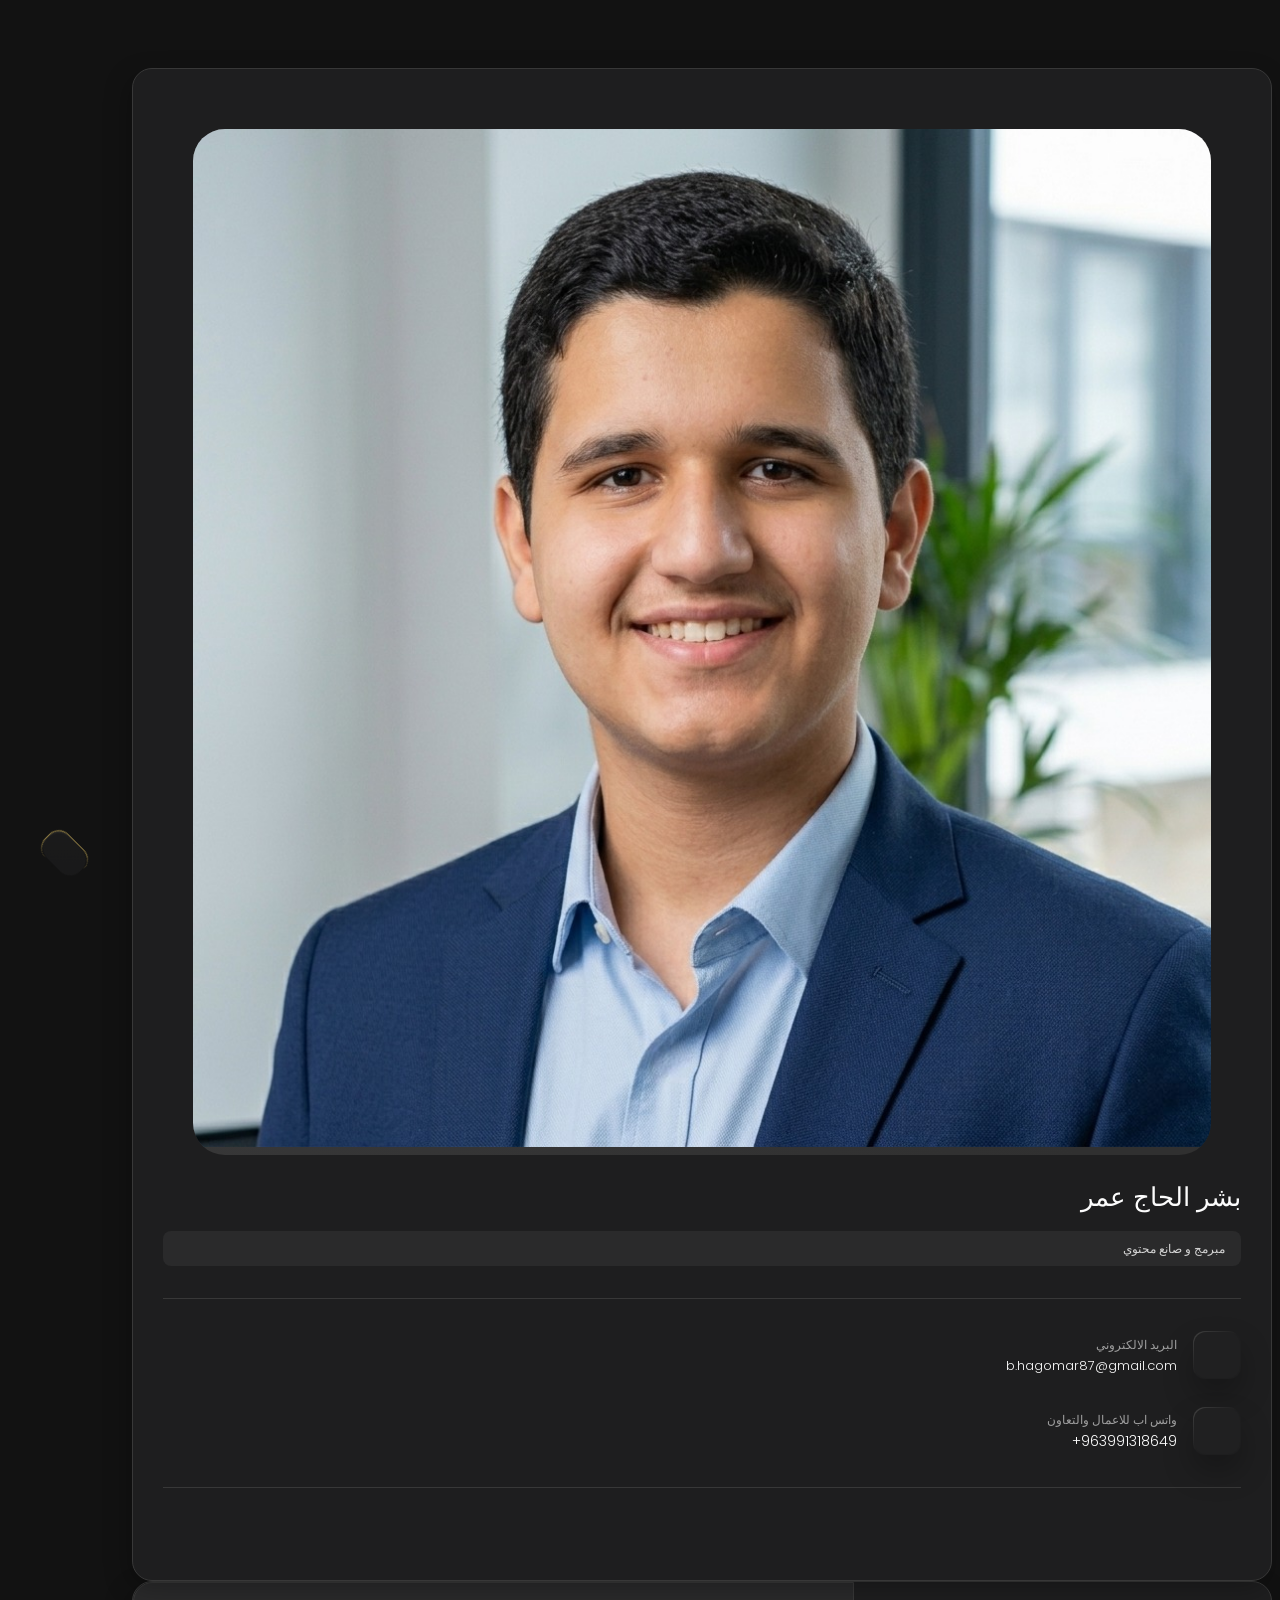
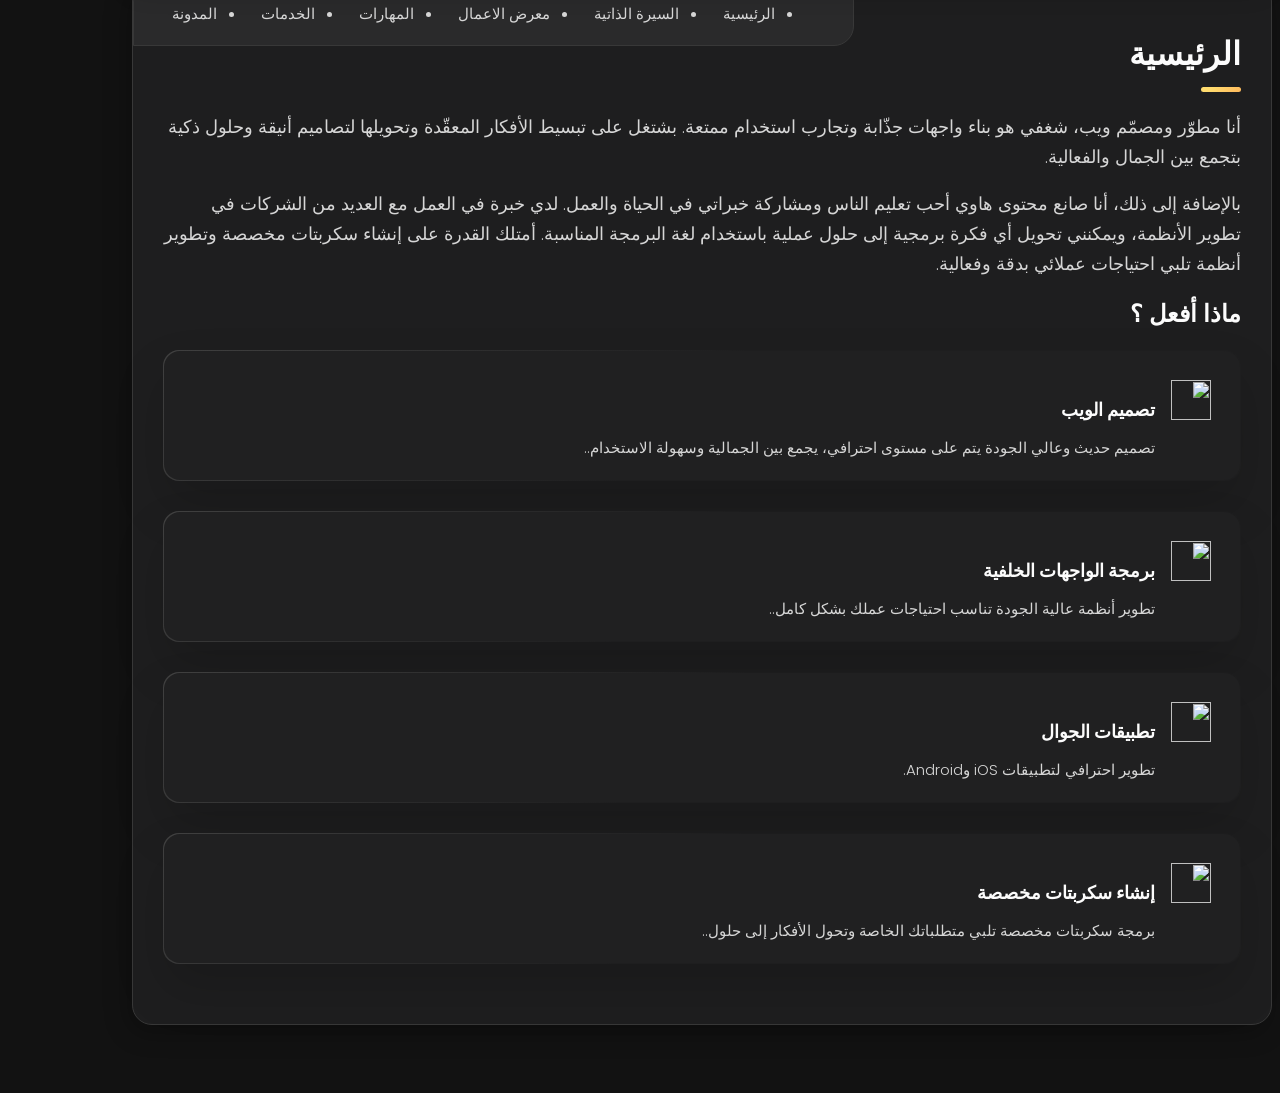
==== commit 955e47f1: "Add files via upload" ====
--- a/index.html
+++ b/index.html
@@ -30,7 +30,7 @@
     <meta name="twitter:site" content="@ArtTemplates">
     <meta name="twitter:title" content="vCard">
     <meta name="twitter:description" content="vCard">
-    <meta name="twitter:image" content="https://mostfasyntax.com/assets/images/social.jpg">
+    <meta name="twitter:image" content="assets/images/social.jpg">
 
     <!-- Open Graph data -->
     <meta property="og:title" content="ArtTemplate" />
@@ -50,7 +50,7 @@
 
     <!-- Styles -->
     <link rel="stylesheet" type="text/css"
-        href="https://mostfasyntax.com/assets/styles/vendors/bootstrap.rtl.min.css" />
+        href="assets/vendors/bootstrap.rtl.min.css" />
     <link rel="stylesheet" href="style.css">
     <link rel="stylesheet" href="styl.css" />
 
@@ -96,8 +96,8 @@
                                     <span class="box box--s2 icon-box"><i class="font-icon icon-envelope"></i></span>
                                     <div class="contacts-block__info">
                                         <span class="overhead">البريد الالكتروني</span>
-                                        <a class="text-overflow" href="besherallhagomar87@gmail.com"
-                                            title="besherallhagomar87@gmail.com"> besherallhagomar87@gmail.com</a>
+                                        <a class="text-overflow" href="mailto:besherallhagomar87@gmail.com" title="besherallhagomar87@gmail.com" style="font-size:13px;">b.hagomar87@gmail.com</a>
+                                          
                                     </div>
                                 </li>
 
@@ -108,7 +108,7 @@
                                     <div class="contacts-block__info">
                                         <span class="overhead">واتس اب للاعمال والتعاون</span>
                                         <a href=""><span class="text-overflow"
-                                                title="+201026724579">96399118649+</span></a>
+                                                title="+201026724579">963991318649+</span></a>
                                     </div>
 
                                 </li>
@@ -172,7 +172,7 @@
                             <div class="col-12 col-lg-6">
                                 <div class="case-item box box--s2 box-inner">
                                     <img class="case-item__icon"
-                                        src="https://mostfasyntax.com/storage/categories/GO5Z8lCzgy2stm59pi16ETKVcZDwoNBxdxk0Wri1.svg"
+                                        src="assets/images/categories/web-design.svg"
                                         alt="" />
                                     <div>
                                         <h3 class="title title--h3">تصميم الويب</h3>
@@ -185,7 +185,7 @@
                             <div class="col-12 col-lg-6">
                                 <div class="case-item box box--s2 box-inner">
                                     <img class="case-item__icon"
-                                        src="https://mostfasyntax.com/storage/categories/UmX2rgsQTiN7xFLBMGBfoxJx7X9CKGDElSwxrad2.svg"
+                                        src="assets/images/categories/backend.svg"
                                         alt="" />
                                     <div>
                                         <h3 class="title title--h3">برمجة الواجهات الخلفية</h3>
@@ -198,7 +198,7 @@
                             <div class="col-12 col-lg-6">
                                 <div class="case-item box box--s2 box-inner">
                                     <img class="case-item__icon"
-                                        src="https://mostfasyntax.com/storage/categories/RGNUnwOUZTbnhezkyLcoi52lY8bGflXW85TWzTt1.svg"
+                                        src="assets/images/categories/mobile.svg"
                                         alt="" />
                                     <div>
                                         <h3 class="title title--h3">تطبيقات الجوال</h3>
@@ -210,7 +210,7 @@
                             <div class="col-12 col-lg-6">
                                 <div class="case-item box box--s2 box-inner">
                                     <img class="case-item__icon"
-                                        src="https://mostfasyntax.com/storage/categories/aRLXFBZsL2pioDk1sJfYy4YaMmEDTyTB4vk7dv3v.png"
+                                        src="assets/images/categories/scripts.png"
                                         alt="" />
                                     <div>
                                         <h3 class="title title--h3">إنشاء سكربتات مخصصة</h3>
@@ -241,8 +241,8 @@
 <div class="back-to-top btn"></div>
 
 <!-- JavaScripts -->
-<script src="https://mostfasyntax.com/assets/js/jquery-3.4.1.min.js"></script>
-<script src="https://mostfasyntax.com/assets/js/plugins.min.js"></script>
+<script src="assets/js/jquery-3.4.1.min.js"></script>
+<script src="assets/js/plugins.min.js"></script>
 <script src="script.js"></script>
 
 </body>
